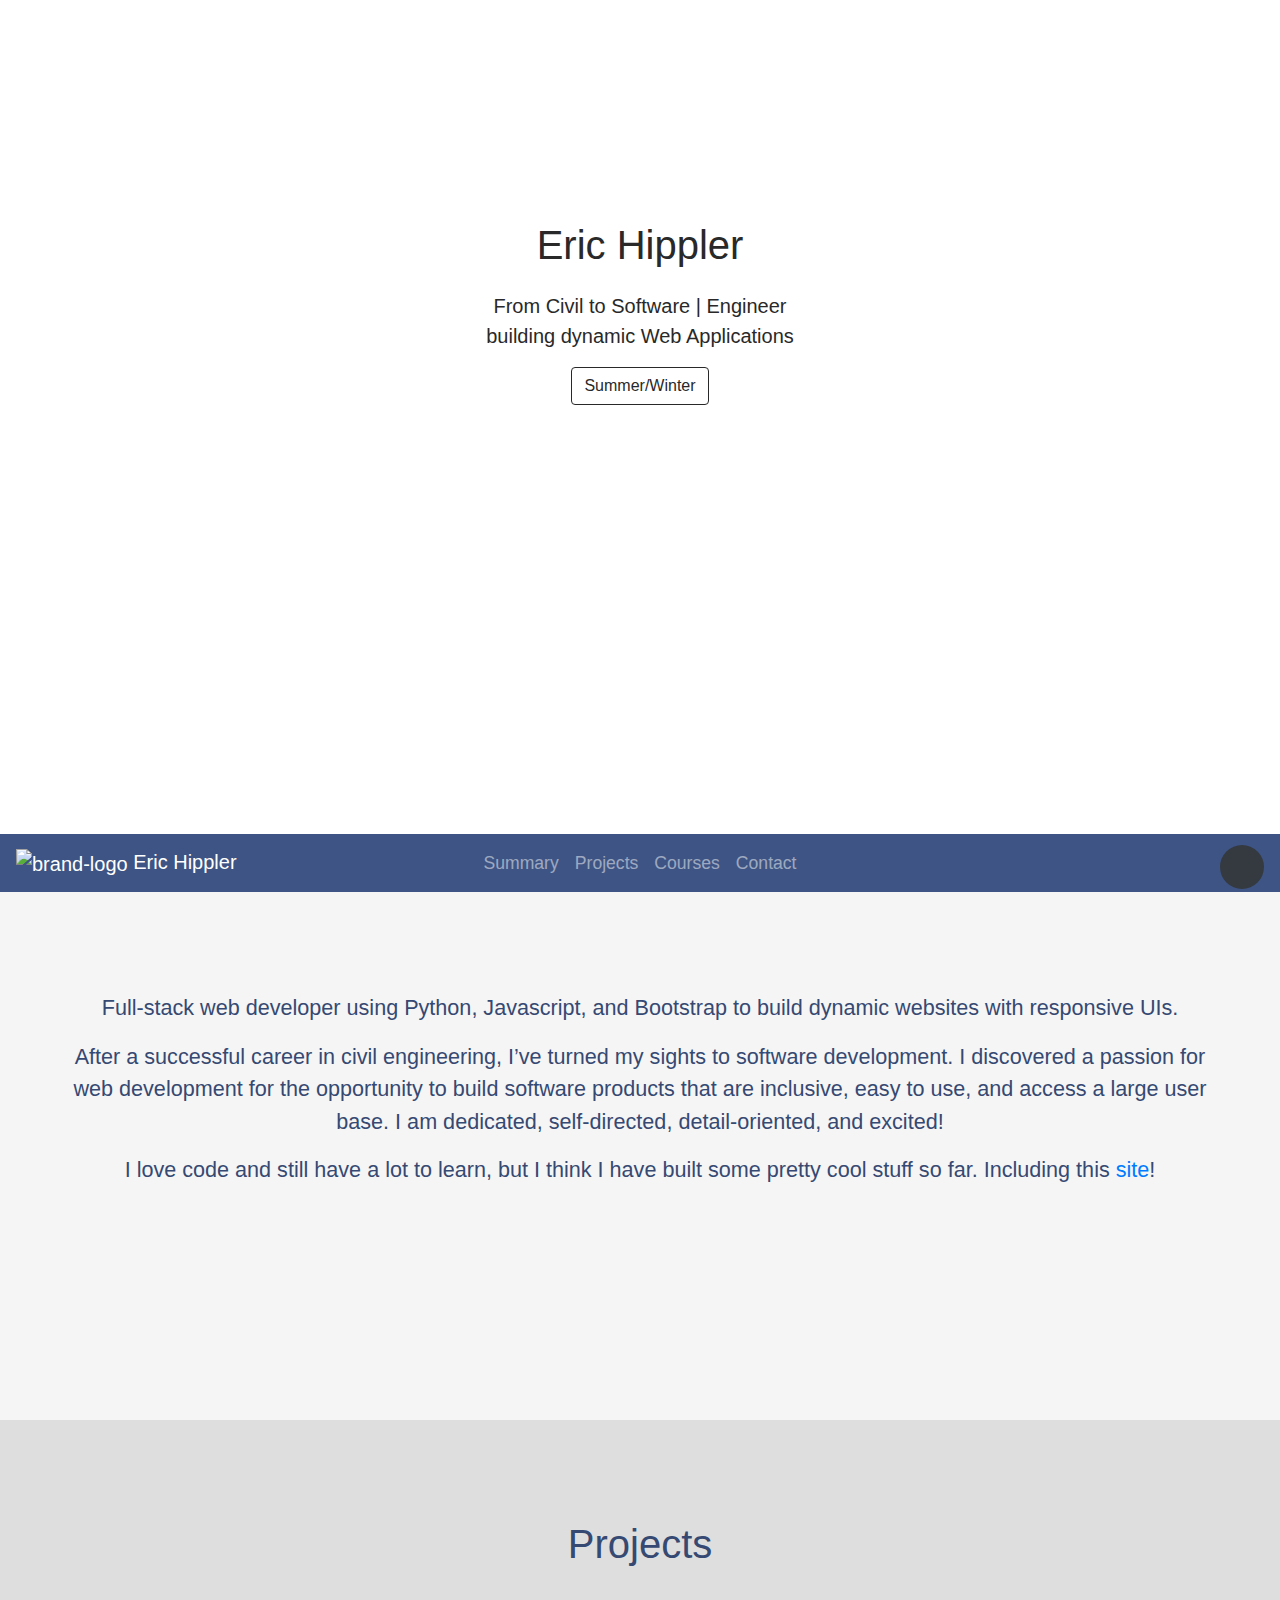
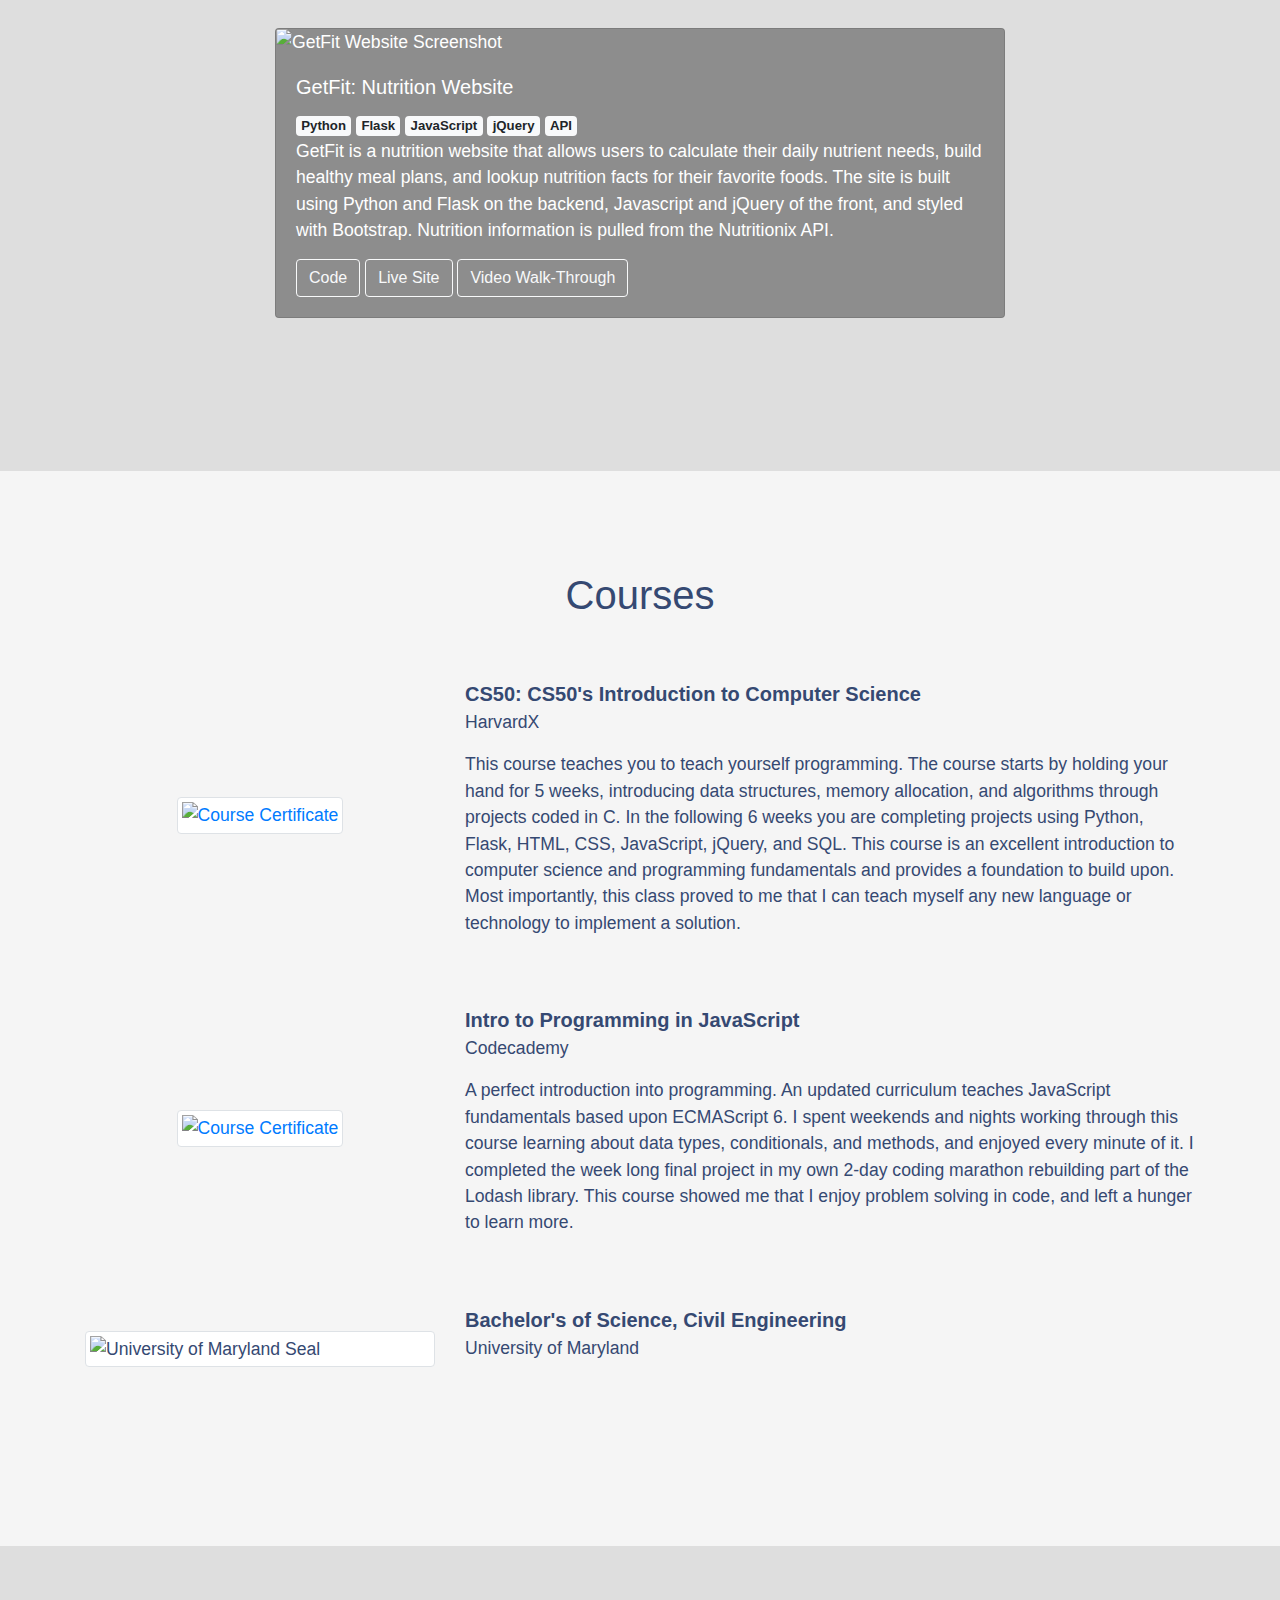
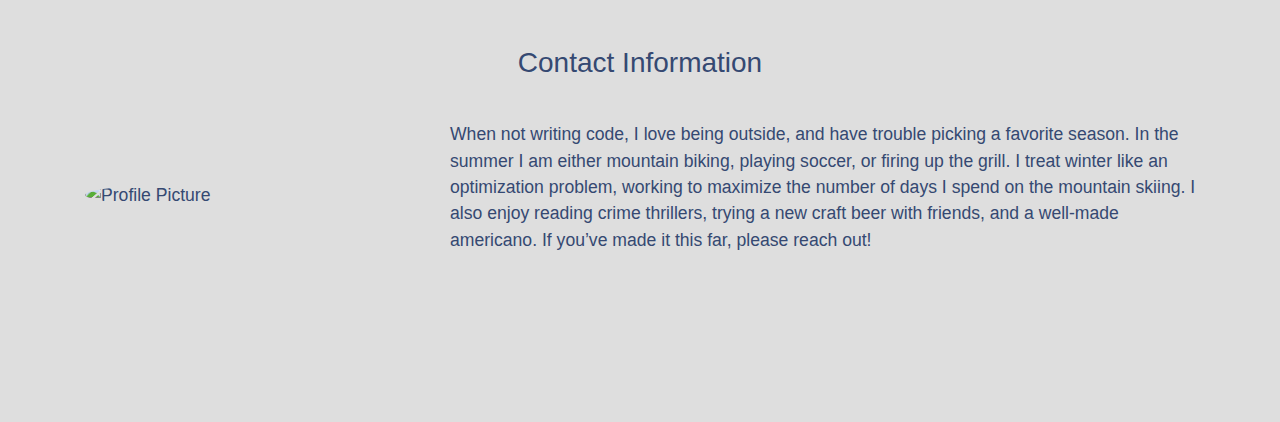
==== templates/index.html @ 34633a9a "Restructured file system" ====
<!DOCTYPE html>

<html lang="en">

    <head>
        <meta charset="utf-8">
        <meta name="viewport" content="width=device-width, initial-scale=1.0">
        <meta name="keywords" content="Eric Hippler, Eric, Hippler, hippler.eric, portfolio, web developer, software developer, software engineer, full-stack, full-stack developer, frontend, frontend developer, backend, backend developer">
        <meta name="author" content="Eric Hippler">
        <meta name="description" content="Eric Hippler's Portfolio">

        <!-- Bootstrap 4 CDN-->
        <link rel="stylesheet" href="https://maxcdn.bootstrapcdn.com/bootstrap/4.4.1/css/bootstrap.min.css">
        <script src="https://ajax.googleapis.com/ajax/libs/jquery/3.4.1/jquery.min.js"></script>
        <script src="https://cdnjs.cloudflare.com/ajax/libs/popper.js/1.16.0/umd/popper.min.js"></script>
        <script src="https://maxcdn.bootstrapcdn.com/bootstrap/4.4.1/js/bootstrap.min.js"></script>

        <!-- Google jQuery CDN-->
        <script src="https://ajax.googleapis.com/ajax/libs/jquery/3.4.1/jquery.min.js"></script>

        <!-- Site stylesheet and javascript -->
        <link rel="icon" href="\files\Mountain_Logo.png">
        <link rel="stylesheet" href="/css/summer-styles.css" id="site-style">
        <script src="\js\portfolio.js"></script>

        <!-- Icons from https://fontawesome.com/ -->
        <script src="https://kit.fontawesome.com/c59d2e740b.js" crossorigin="anonymous"></script>

        <!-- Icons for programming languages, https://konpa.github.io/devicon/ -->
        <link rel="stylesheet" href="https://cdn.rawgit.com/konpa/devicon/df6431e323547add1b4cf45992913f15286456d3/devicon.min.css">

        <title>Eric Hippler</title>
    </head>

    <body class="container-fluid" data-spy="scroll" data-target="#site-nav" data-offset="70">
        <header class="container-fluid max-vert">
            <div id="intro" class="intro-img container-fluid img-full">
                <div class="height-max d-flex align-items-center flex-column">
                    <div class="mt-auto mb-auto caption text-center ">
                        <p><span class="name">Eric Hippler</span></p>
                        <p>From Civil to Software | Engineer<br>building dynamic Web Applications</p>
                        <button class="header-button js-theme-toggle-button btn btn-outline-light" type="button">Summer/Winter</button>
                    </div>
                    <div class="mt-auto text-center">
                        <a href="#summary">
                            <i class="header-arrow fas fa-chevron-down fa-3x"></i>
                        </a>
                    </div>
                </div>
            </div>
        </header>

        <nav id="site-nav" class="navbar navbar-expand-sm bg-dark navbar-dark sticky-top">
            <div class="d-flex w-100">
                <a class="navbar-brand" href="#intro">
                    <img src="\files\Mountain_Logo.png" class="brand-image" alt="brand-logo">
                    <span class="brand-text">Eric Hippler</span>
                </a>
            </div>
            <div class="w-100 collapse navbar-collapse justify-content-center" id="navbar">
                <ul class="navbar-nav">
                    <li class="nav-item">
                      <a class="nav-link" href="#summary">Summary</a>
                    </li>
                    <li class="nav-item">
                      <a class="nav-link" href="#projects">Projects</a>
                    </li>
                    <li class="nav-item">
                      <a class="nav-link" href="#courses">Courses</a>
                    </li>
                    <li class="nav-item">
                      <a class="nav-link" href="#contact">Contact</a>
                    </li>
                  </ul>      
            </div>
            <div class="d-flex w-100"></div>
        </nav>

        <main class="container-fluid">
            <div id="theme-button">
                <a class="icon-anchor js-theme-toggle-button">
                    <div class="summer-icon">
                        <i class="fas fa-sun"></i>
                    </div>
                    <div class="winter-icon">
                        <i class="fas fa-snowflake"></i>
                    </div>
                </a>
            </div>
            <div id="summary" class="content-section primary">
                <div id="summary-description">
                    <div class="container-lg">
                        <div class="container-fluid">
                            <div class="row d-flex justify-content-center">
                                <div class="text-center">
                                    <p>Full-stack web developer using Python, Javascript, and Bootstrap to build dynamic websites with responsive UIs.</p>
                                    <p>After a successful career in civil engineering, I’ve turned my sights to software development.  I discovered a passion for web development for the opportunity to build software products that are inclusive, easy to use, and access a large user base.  I am dedicated, self-directed, detail-oriented, and excited!</p>
                                    <p>I love code and still have a lot to learn, but I think I have built some pretty cool stuff so far.  Including this <a href="https://github.com/Hippl-Eric/portfolio" target="_blank">site</a>!</p>
                                </div>
                            </div>
                        </div>
                    </div>
                </div>
                <div id="stack">
                    <div class="container-lg">
                        <div class="container-fluid">
                            <div class="row d-flex justify-content-center">
                                <div class="col-sm-6 col-lg-3 d-flex justify-content-center align-items-center">
                                    <a class="icon-anchor" href="https://github.com/Hippl-Eric/getfit/blob/master/helpers.py" target="_blank">
                                        <div class="icon-cont d-flex justify-content-center align-items-center">
                                            <i class="devicon-python-plain"></i>
                                            <div class="code-cont">
                                                <i class="fas fa-code"></i>   
                                            </div>
                                        </div>
                                    </a>
                                </div>

                                <div class="col-sm-6 col-lg-3 d-flex justify-content-center align-items-center">
                                    <a class="icon-anchor" href="https://github.com/Hippl-Eric/getfit/blob/master/static/get_fit.js" target="_blank">
                                        <div class="icon-cont d-flex justify-content-center align-items-center">
                                            <i class="devicon-javascript-plain"></i>
                                            <div class="code-cont">
                                                <i class="fas fa-code"></i>   
                                            </div>
                                        </div>
                                    </a>
                                </div>

                                <div class="col-sm-6 col-lg-3 d-flex justify-content-center align-items-center">
                                    <a class="icon-anchor" href="https://github.com/Hippl-Eric/portfolio/blob/master/index.html" target="_blank">
                                        <div class="icon-cont d-flex justify-content-center align-items-center">
                                            <i class="devicon-html5-plain"></i>
                                            <div class="code-cont">
                                                <i class="fas fa-code"></i>
                                            </div>
                                        </div>
                                    </a>
                                </div>

                                <div class="col-sm-6 col-lg-3 d-flex justify-content-center align-items-center">
                                    <a class="icon-anchor" href="https://github.com/Hippl-Eric/portfolio/blob/master/styles.css" target="_blank">
                                        <div class="icon-cont d-flex justify-content-center align-items-center">
                                            <i class="devicon-css3-plain"></i>
                                            <div class="code-cont">
                                                <i class="fas fa-code"></i>
                                            </div>
                                        </div>
                                    </a>
                                </div>

                            </div>
                        </div>
                    </div>
                </div>
            </div>
            <div id="projects" class="content-section secondary">
                <div class="container-lg">
                    <div class="container-fluid">
                        <div class="row d-flex justify-content-center">
                            <h1>Projects</h1>
                        </div>
                        <div class="row d-flex justify-content-center">
                            <div class= "col-sm-10 col-md-8 d-flex justify-content-center align-items-center">
                                <div class="container-fluid">
                                    <div class="card d-flex justify-content-center">
                                        <img src="\files\GetFit.jpg" class="card-img-top" alt="GetFit Website Screenshot">
                                        <div class="card-body">
                                            <h5 class="card-title">GetFit: Nutrition Website</h5>
                                            <span class="badge badge-light">Python</span>
                                            <span class="badge badge-light">Flask</span>
                                            <span class="badge badge-light">JavaScript</span>
                                            <span class="badge badge-light">jQuery</span>
                                            <span class="badge badge-light">API</span>
                                            <p class="card-text">GetFit is a nutrition website that allows users to calculate their daily nutrient needs, build healthy meal plans, and lookup nutrition facts for their favorite foods. The site is built using Python and Flask on the backend, Javascript and jQuery of the front, and styled with Bootstrap. Nutrition information is pulled from the Nutritionix API.</p>
                                            <a href="https://github.com/Hippl-Eric/getfit" target="_blank" class="btn btn-outline-light"><i class="fas fa-code"></i> Code</a>
                                            <a href="https://getfit-pyflask.herokuapp.com/" target="_blank" class="btn btn-outline-light"><i class="far fa-window-maximize"></i> Live Site</a>
                                            <a href="https://www.youtube.com/watch?v=i3X8UZf0fw0&feature=youtu.be" target="_blank" class="btn btn-outline-light"><i class="fab fa-youtube"></i> Video Walk-Through</a>
                                        </div>
                                    </div>
                                </div>
                            </div>
                        </div>
                    </div>
                </div>
            </div>
            <div id="courses" class="content-section primary">
                <div class="container-lg">
                    <div class="container-fluid">
                        <div class="row d-flex justify-content-center">
                            <h1>Courses</h1>
                        </div>
                        <div class="row d-flex justify-content-center">

                            <div class="col-md-4 d-flex justify-content-center align-items-center">
                                <a target="_blank" href="\files\HarvardX CS50 Certificate _ edX.pdf">
                                    <img class="img-thumbnail" src="\files\HarvardX CS50 Certificate _ edX.jpg" alt="Course Certificate">
                                </a>
                            </div>
                            <div class="col-md-8 d-flex flex-column justify-content-center ">
                                <p>
                                    <span class="title">CS50: CS50's Introduction to Computer Science</span><br>
                                    HarvardX
                                </p>
                                <p class="description">
                                    This course teaches you to teach yourself programming.  The course starts by holding your hand for 5 weeks, introducing data structures, memory allocation, and algorithms through projects coded in C.  In the following 6 weeks you are completing projects using Python, Flask, HTML, CSS, JavaScript, jQuery, and SQL.  This course is an excellent introduction to computer science and programming fundamentals and provides a foundation to build upon.  Most importantly, this class proved to me that I can teach myself any new language or technology to implement a solution.
                                </p>
                            </div>

                            <div class="col-md-4 d-flex justify-content-center align-items-center">
                                <a target="_blank" href="\files\codecademy-intro-to-js.pdf">
                                    <img class="img-thumbnail" src="\files\codecademy-intro-to-js.jpg" alt="Course Certificate">
                                </a>
                            </div>
                            <div class="col-md-8 d-flex flex-column justify-content-center ">
                                <p>
                                    <span class="title">Intro to Programming in JavaScript</span><br>
                                    Codecademy
                                </p>
                                <p class="description">
                                    A perfect introduction into programming.  An updated curriculum teaches JavaScript fundamentals based upon ECMAScript 6.  I spent weekends and nights working through this course learning about data types, conditionals, and methods, and enjoyed every minute of it.  I completed the week long final project in my own 2-day coding marathon rebuilding part of the Lodash library.  This course showed me that I enjoy problem solving in code, and left a hunger to learn more.
                                </p>
                            </div>

                            <div class="col-md-4 d-flex justify-content-center align-items-center">
                                <img class="img-thumbnail" src="\files\UMD 2.jpg" alt="University of Maryland Seal">
                            </div>
                            <div class="col-md-8 d-flex flex-column justify-content-center ">
                                <p>
                                    <span class="title">Bachelor's of Science, Civil Engineering</span><br>
                                    University of Maryland
                                </p>
                                <p class="description">
                                </p>
                            </div>

                        </div>
                    </div>
                </div>
            </div>
            <div id="contact" class="content-section secondary">
                <div class="container-lg">
                    <div class="container-fluid">
                        <div class="row d-flex justify-content-center">
                            <h3>Contact Information</h3>
                        </div>
                        <div class="row d-flex justify-content-center">
                            <div class="col-lg-4 d-flex justify-content-center align-items-center">
                                <img class="img-fluid rounded-circle" src="\files\LinkedIn Profile - Square.jpg" alt="Profile Picture">
                            </div>
                            <div class="col-lg-8 d-flex flex-column justify-content-center align-items-center">
                                <div class="container-fluid">

                                    <div class="row d-flex justify-content-center">
                                        <div class="text-left">
                                            <p>
                                                When not writing code, I love being outside, and have trouble picking a favorite season.  In the summer I am either mountain biking, playing soccer, or firing up the grill.  I treat winter like an optimization problem, working to maximize the number of days I spend on the mountain skiing.  I also enjoy reading crime thrillers, trying a new craft beer with friends, and a well-made americano.  If you’ve made it this far, please reach out!
                                            </p>
                                        </div>
                                    </div>
                                    <div class="row d-flex justify-content-center">
                                        <a class="icon-anchor" href="mailto:hippler.eric@gmail.com" target="_blank">
                                            <i class="fas fa-envelope"></i>
                                        </a>
                                        <a class="icon-anchor" href="https://www.linkedin.com/in/eric-hippler/" target="_blank">
                                            <i class="fab fa-linkedin"></i>
                                        </a>
                                        <a class="icon-anchor" href="https://github.com/Hippl-Eric" target="_blank">
                                            <i class="fab fa-github"></i>
                                        </a>
                                        <a class="icon-anchor" href="\files\Resume_Eric-Hippler.pdf" target="_blank">
                                            <i class="fas fa-file-alt"></i>
                                        </a>
                                    </div>
                                </div>
                            </div>
                        </div>
                    </div>
                </div>
            </div>
        </main>

        <footer class="container-fluid">
            <div class="container-lg">
                <div class="container-fluid d-flex justify-content-center">
                </div>
            </div>
        </footer>
    </body>
</html>
---- css/summer-styles.css ----
html {
  scroll-behavior: smooth;
  font-family: helvetica !important;
}

body {
  position: relative;
}

header, main {
  color: #354972;
}

nav, main {
  font-size: 1.1rem;
}

h1, h3 {
  text-align: center;
  margin-bottom: 1.5em;
}

header {
  overflow: hidden;
}

header .header-arrow {
  /* Arrow navigation in header */
  color: white;
}

a.icon-anchor {
  /* Disable default anchor behavior on icons */
  text-decoration: none;
  color: currentColor;
}

#site-nav {
  /* Bootstrap navbar */
  background-color: #3D5484 !important;
}

#site-nav .brand-image {
  height: 40px;
  width: 40px;
}

#site-nav .nav-link {
  color: rgba(255, 255, 255, 0.5);
}

#site-nav .nav-link:hover {
  color: rgba(255, 255, 255, 0.75);
}

#site-nav .nav-link:active {
  color: #fff;
}

#theme-button {
  /* Site stylesheet button fixed bottom right */
  position: fixed;
  bottom: 0;
  right: 0;
  margin: 11px 16px 11px 0;
  z-index: 1021;
  /* Postion above navbar */
  height: 44px;
  width: 44px;
  background-color: #343a40;
  border-radius: 100%;
  cursor: pointer;
}

#theme-button .icon-anchor {
  font-size: 1.8rem;
  color: white;
  position: absolute;
  top: 50%;
  left: 50%;
  -webkit-transform: translate(-50%, -50%);
          transform: translate(-50%, -50%);
}

#theme-button .icon-anchor .summer-icon {
  display: inline-block;
}

#theme-button .icon-anchor .winter-icon {
  display: none;
}

#intro .caption {
  font-size: 1.25rem;
  color: #292929;
}

#intro .caption .name {
  font-size: 200%;
}

#intro .header-button {
  color: #292929;
  border-color: #292929;
}

#intro .header-button:hover, #intro .header-button:active {
  color: #f8f9fa !important;
  background-color: #292929 !important;
}

#summary-description {
  font-size: 1.35rem;
  margin-bottom: 3em;
}

#stack div.icon-cont {
  font-size: 8rem;
  position: relative;
}

#stack div.icon-cont .code-cont {
  /* Position container for code icon */
  position: absolute;
  left: 50%;
}

#stack div.icon-cont i[class^="devicon"] {
  /* Initial state of stack program language icons */
  opacity: 1;
  -webkit-transition: .5s ease;
  transition: .5s ease;
}

#stack div.icon-cont i[class^="fas"] {
  /* Inital state of stack code icons */
  -webkit-transition: .5s ease;
  transition: .5s ease;
  opacity: 0;
  font-size: 40%;
  color: #354972;
  position: absolute;
  -webkit-transform: translate(-50%, -50%);
          transform: translate(-50%, -50%);
}

#stack div.icon-cont:hover i[class^="devicon"] {
  /* Fade program language icons on hover */
  opacity: .8;
}

#stack div.icon-cont:hover i[class^="fas"] {
  /* Show code icon on hover */
  opacity: 1.0;
  color: #6e98ec;
}

#projects .card {
  /* Bootstrap card */
  background-color: rgba(0, 0, 0, 0.363);
  color: white;
}

#projects .card .btn-outline-light {
  color: #f8f9fa;
  border-color: #f8f9fa;
}

#projects .card .btn-outline-light:hover, #projects .card .btn-outline-light:active {
  color: #f8f9fa !important;
  background-color: #3D5484 !important;
}

#courses .img-thumbnail {
  /* Set max-width for boostrap image thumbnail in courses */
  width: 100% !important;
  max-width: 20em !important;
}

#contact .img-fluid {
  /* Set max-width for boostrap image fluid in contact */
  width: 100% !important;
  max-width: 20em !important;
}

#contact a {
  /* Contact anchor icons */
  margin: 0 .5em 0 .5em;
  font-size: 2.5rem;
}

#contact i {
  /* Contact icons */
  -webkit-transition: .5s ease;
  transition: .5s ease;
}

#contact i:hover {
  /* Contact icon hover */
  color: #6e98ec;
}

.primary {
  background-color: #F5F5F5;
}

.secondary {
  background-color: #DEDEDE;
}

.container-fluid {
  /* Remove Bootstrap padding*/
  padding: 0;
}

.btn {
  /* Bootstrap button */
  -webkit-box-shadow: unset !important;
          box-shadow: unset !important;
  /* Remove the default shadow */
}

div[class^="col-"] {
  /* Access all Bootstrap columns */
  padding-bottom: 3em;
}

.max-vert {
  /* Fit element max vertical height of viewport*/
  height: calc(100vh - 66px);
  position: relative;
}

.height-max {
  height: 100%;
}

.img-full {
  /* Fit a background image to center, full height of element */
  background-position: center;
  background-size: cover;
  background-repeat: no-repeat;
  height: 100%;
}

.content-section {
  padding-top: 6.25rem;
  padding-bottom: 6.25rem;
  position: relative;
}

.intro-img {
  /* Background image for intro section */
  background-image: -webkit-gradient(linear, left top, left bottom, from(rgba(0, 0, 0, 0)), to(rgba(0, 0, 0, 0))), url("/files/Mt Mitchell.jpg");
  background-image: linear-gradient(rgba(0, 0, 0, 0), rgba(0, 0, 0, 0)), url("/files/Mt Mitchell.jpg");
}

.title {
  font-size: 1.25rem;
  font-weight: bold;
}
/*# sourceMappingURL=summer-styles.css.map */
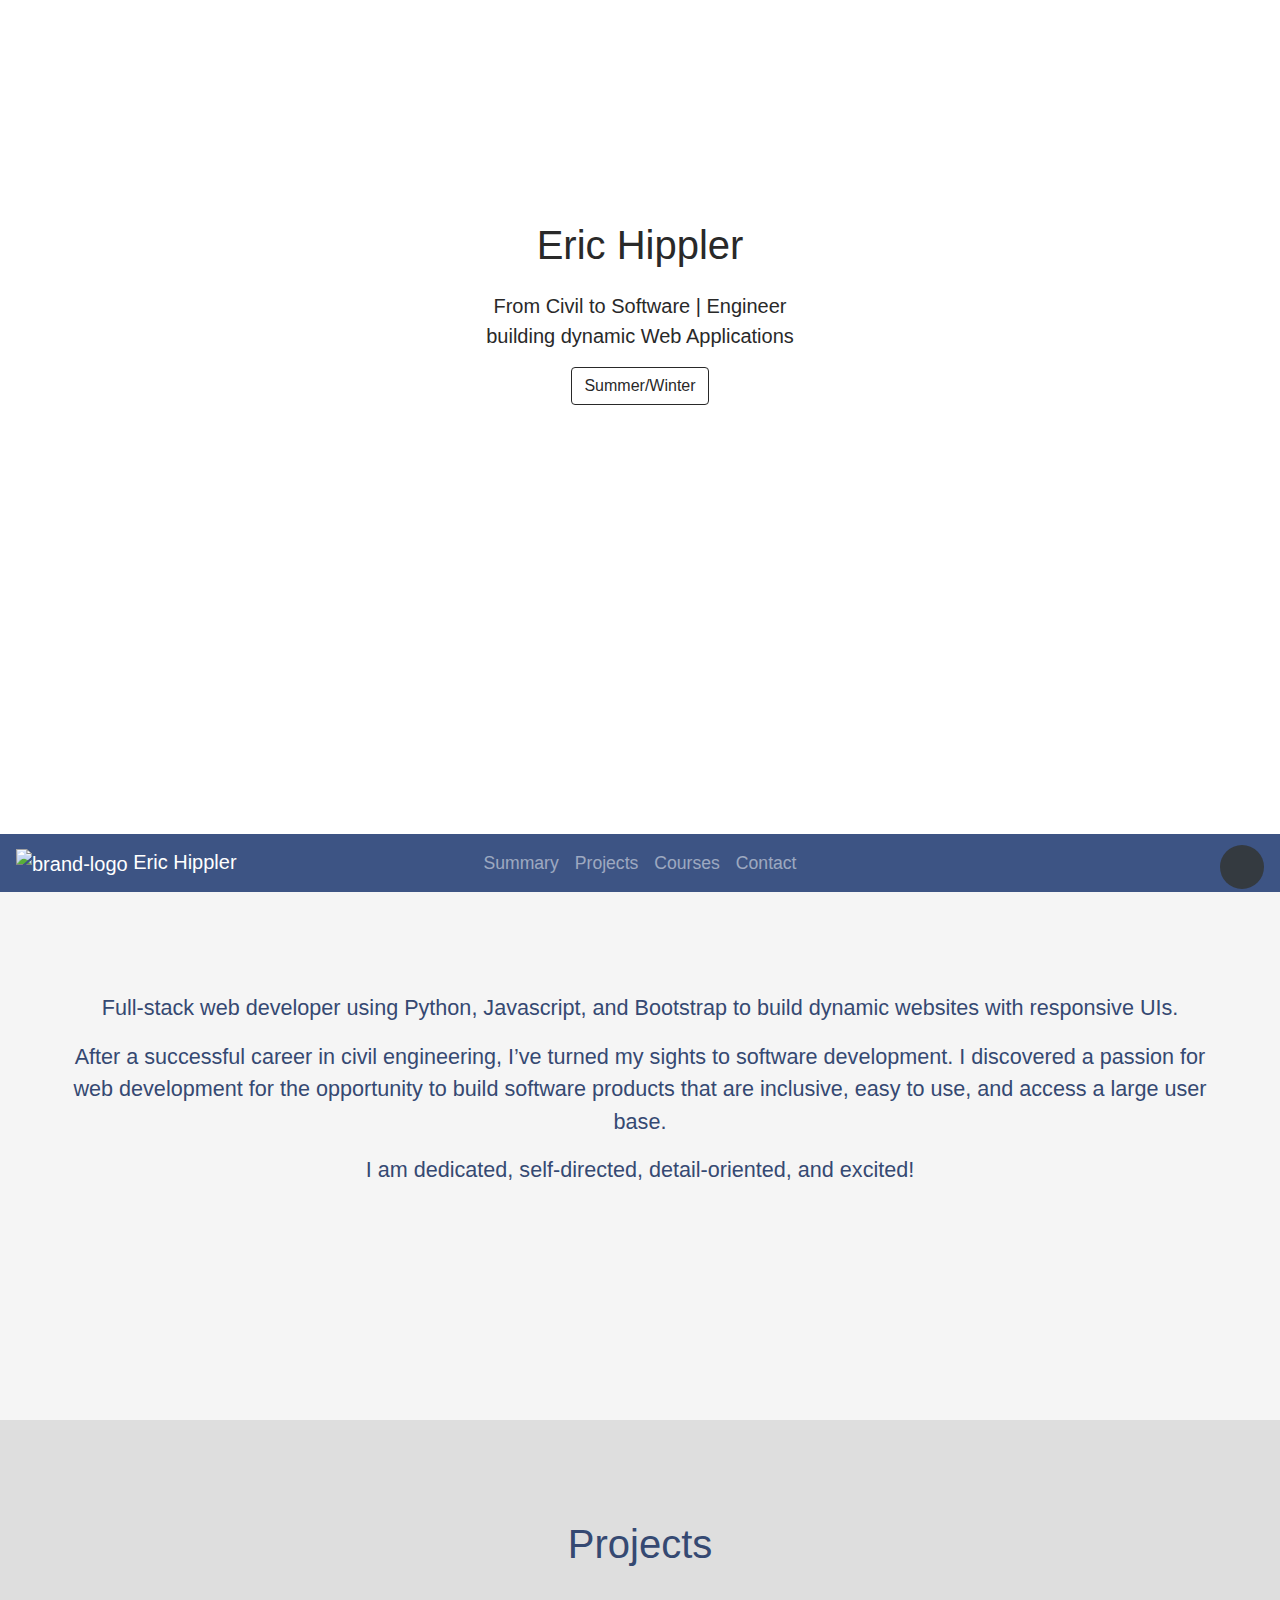
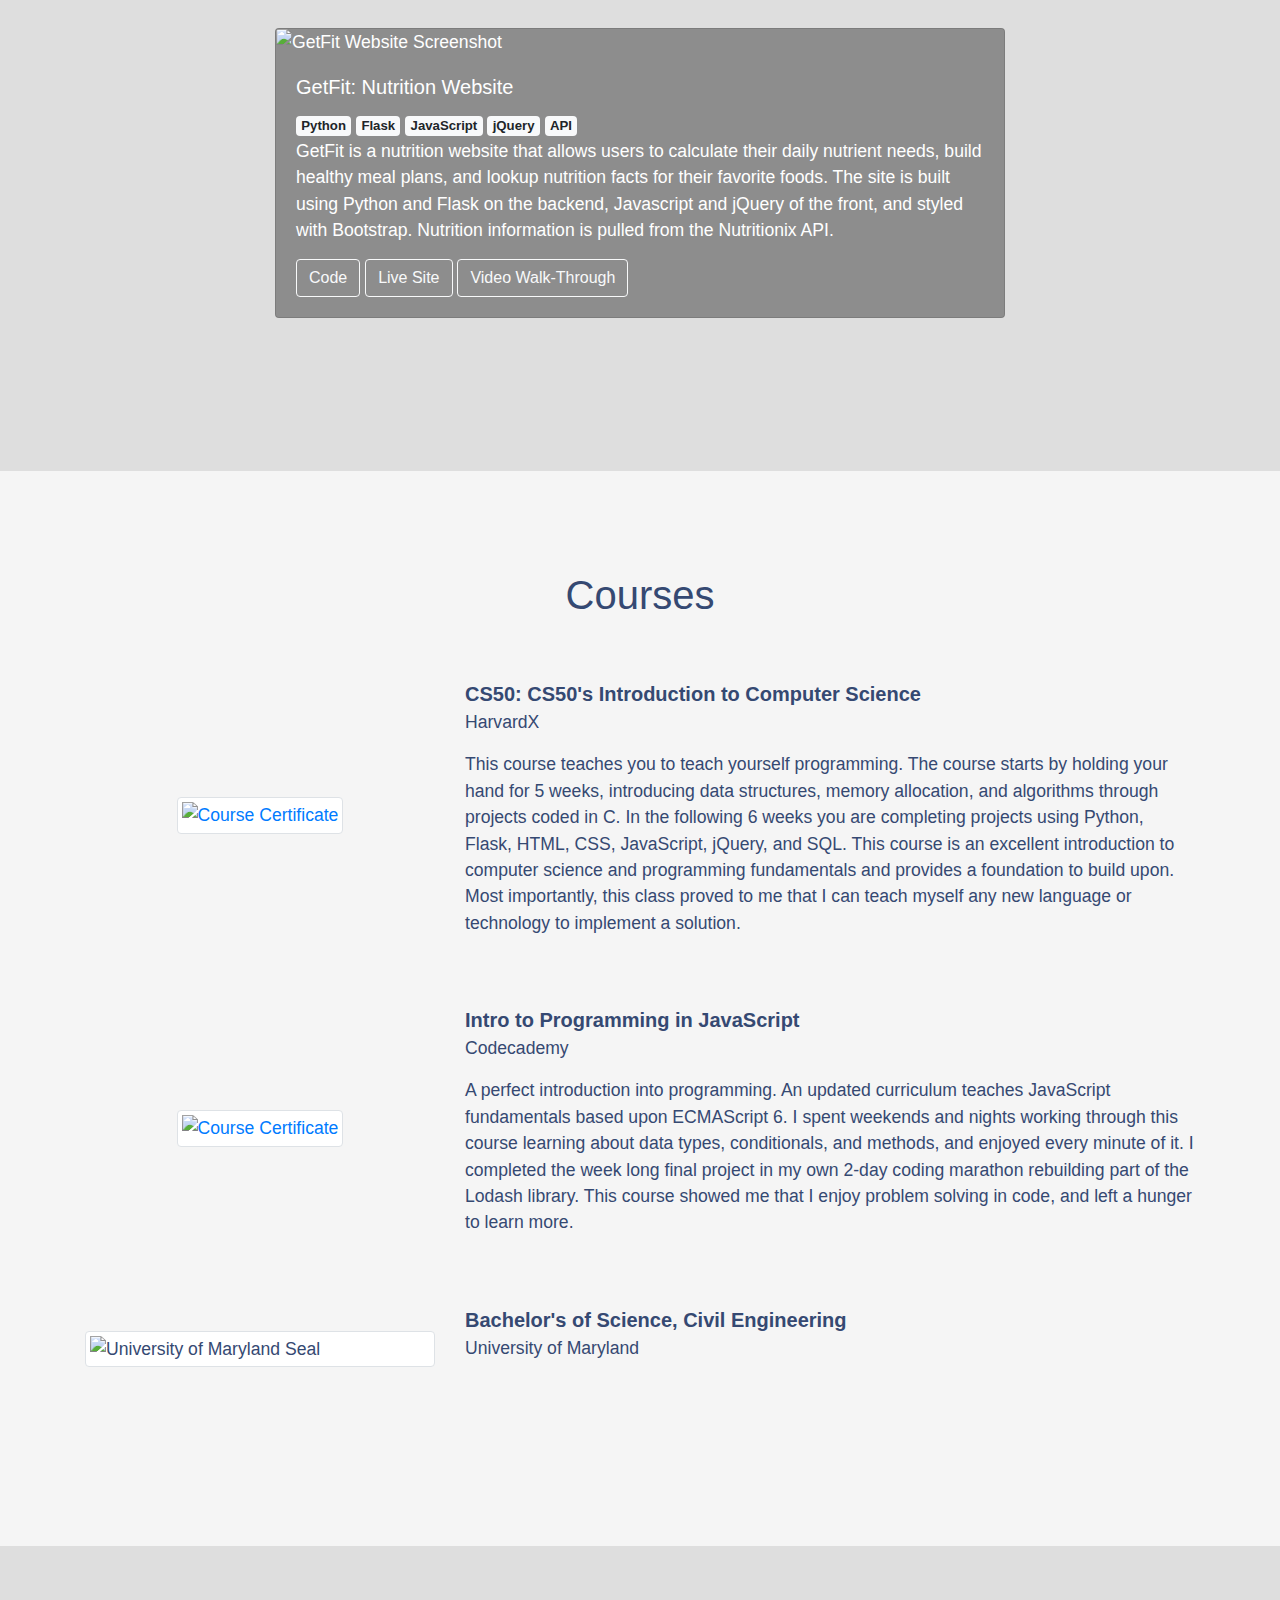
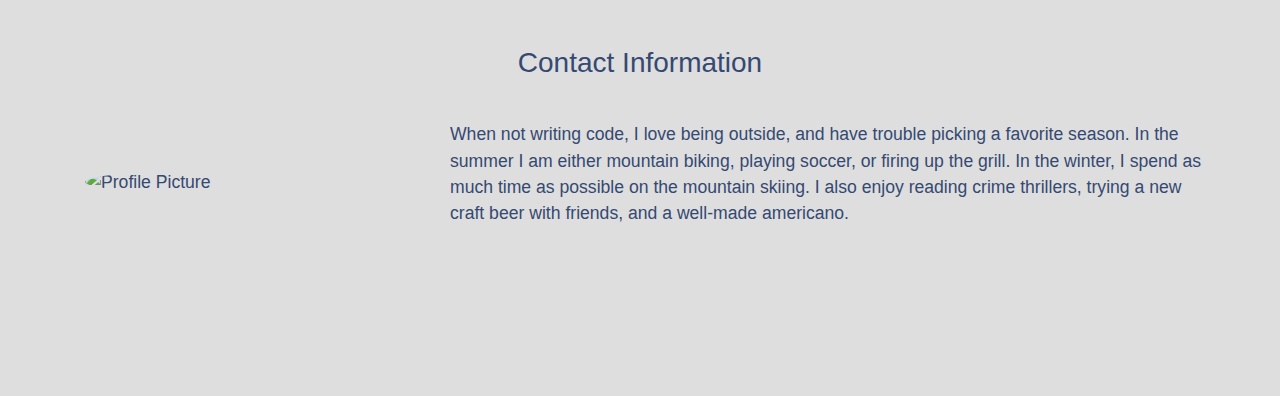
==== commit 9ebffc8a: "Updated summary and contact text" ====
--- a/templates/index.html
+++ b/templates/index.html
@@ -94,8 +94,8 @@
                             <div class="row d-flex justify-content-center">
                                 <div class="text-center">
                                     <p>Full-stack web developer using Python, Javascript, and Bootstrap to build dynamic websites with responsive UIs.</p>
-                                    <p>After a successful career in civil engineering, I’ve turned my sights to software development.  I discovered a passion for web development for the opportunity to build software products that are inclusive, easy to use, and access a large user base.  I am dedicated, self-directed, detail-oriented, and excited!</p>
-                                    <p>I love code and still have a lot to learn, but I think I have built some pretty cool stuff so far.  Including this <a href="https://github.com/Hippl-Eric/portfolio" target="_blank">site</a>!</p>
+                                    <p>After a successful career in civil engineering, I’ve turned my sights to software development.  I discovered a passion for web development for the opportunity to build software products that are inclusive, easy to use, and access a large user base.  
+                                    <p>I am dedicated, self-directed, detail-oriented, and excited!</p>
                                 </div>
                             </div>
                         </div>
@@ -115,7 +115,6 @@
                                         </div>
                                     </a>
                                 </div>
-
                                 <div class="col-sm-6 col-lg-3 d-flex justify-content-center align-items-center">
                                     <a class="icon-anchor" href="https://github.com/Hippl-Eric/getfit/blob/master/static/get_fit.js" target="_blank">
                                         <div class="icon-cont d-flex justify-content-center align-items-center">
@@ -126,9 +125,8 @@
                                         </div>
                                     </a>
                                 </div>
-
-                                <div class="col-sm-6 col-lg-3 d-flex justify-content-center align-items-center">
-                                    <a class="icon-anchor" href="https://github.com/Hippl-Eric/portfolio/blob/master/index.html" target="_blank">
+                                <div class="col-sm-6 col-lg-3 d-flex justify-content-center align-items-center">
+                                    <a class="icon-anchor" href="https://github.com/Hippl-Eric/portfolio/blob/master/templates/index.html" target="_blank">
                                         <div class="icon-cont d-flex justify-content-center align-items-center">
                                             <i class="devicon-html5-plain"></i>
                                             <div class="code-cont">
@@ -137,9 +135,8 @@
                                         </div>
                                     </a>
                                 </div>
-
-                                <div class="col-sm-6 col-lg-3 d-flex justify-content-center align-items-center">
-                                    <a class="icon-anchor" href="https://github.com/Hippl-Eric/portfolio/blob/master/styles.css" target="_blank">
+                                <div class="col-sm-6 col-lg-3 d-flex justify-content-center align-items-center">
+                                    <a class="icon-anchor" href="https://github.com/Hippl-Eric/portfolio/blob/master/css/summer-styles.css" target="_blank">
                                         <div class="icon-cont d-flex justify-content-center align-items-center">
                                             <i class="devicon-css3-plain"></i>
                                             <div class="code-cont">
@@ -148,7 +145,6 @@
                                         </div>
                                     </a>
                                 </div>
-
                             </div>
                         </div>
                     </div>
@@ -191,7 +187,6 @@
                             <h1>Courses</h1>
                         </div>
                         <div class="row d-flex justify-content-center">
-
                             <div class="col-md-4 d-flex justify-content-center align-items-center">
                                 <a target="_blank" href="\files\HarvardX CS50 Certificate _ edX.pdf">
                                     <img class="img-thumbnail" src="\files\HarvardX CS50 Certificate _ edX.jpg" alt="Course Certificate">
@@ -206,7 +201,6 @@
                                     This course teaches you to teach yourself programming.  The course starts by holding your hand for 5 weeks, introducing data structures, memory allocation, and algorithms through projects coded in C.  In the following 6 weeks you are completing projects using Python, Flask, HTML, CSS, JavaScript, jQuery, and SQL.  This course is an excellent introduction to computer science and programming fundamentals and provides a foundation to build upon.  Most importantly, this class proved to me that I can teach myself any new language or technology to implement a solution.
                                 </p>
                             </div>
-
                             <div class="col-md-4 d-flex justify-content-center align-items-center">
                                 <a target="_blank" href="\files\codecademy-intro-to-js.pdf">
                                     <img class="img-thumbnail" src="\files\codecademy-intro-to-js.jpg" alt="Course Certificate">
@@ -221,7 +215,6 @@
                                     A perfect introduction into programming.  An updated curriculum teaches JavaScript fundamentals based upon ECMAScript 6.  I spent weekends and nights working through this course learning about data types, conditionals, and methods, and enjoyed every minute of it.  I completed the week long final project in my own 2-day coding marathon rebuilding part of the Lodash library.  This course showed me that I enjoy problem solving in code, and left a hunger to learn more.
                                 </p>
                             </div>
-
                             <div class="col-md-4 d-flex justify-content-center align-items-center">
                                 <img class="img-thumbnail" src="\files\UMD 2.jpg" alt="University of Maryland Seal">
                             </div>
@@ -233,7 +226,6 @@
                                 <p class="description">
                                 </p>
                             </div>
-
                         </div>
                     </div>
                 </div>
@@ -254,7 +246,7 @@
                                     <div class="row d-flex justify-content-center">
                                         <div class="text-left">
                                             <p>
-                                                When not writing code, I love being outside, and have trouble picking a favorite season.  In the summer I am either mountain biking, playing soccer, or firing up the grill.  I treat winter like an optimization problem, working to maximize the number of days I spend on the mountain skiing.  I also enjoy reading crime thrillers, trying a new craft beer with friends, and a well-made americano.  If you’ve made it this far, please reach out!
+                                                When not writing code, I love being outside, and have trouble picking a favorite season.  In the summer I am either mountain biking, playing soccer, or firing up the grill.  In the winter, I spend as much time as possible on the mountain skiing.  I also enjoy reading crime thrillers, trying a new craft beer with friends, and a well-made americano.
                                             </p>
                                         </div>
                                     </div>
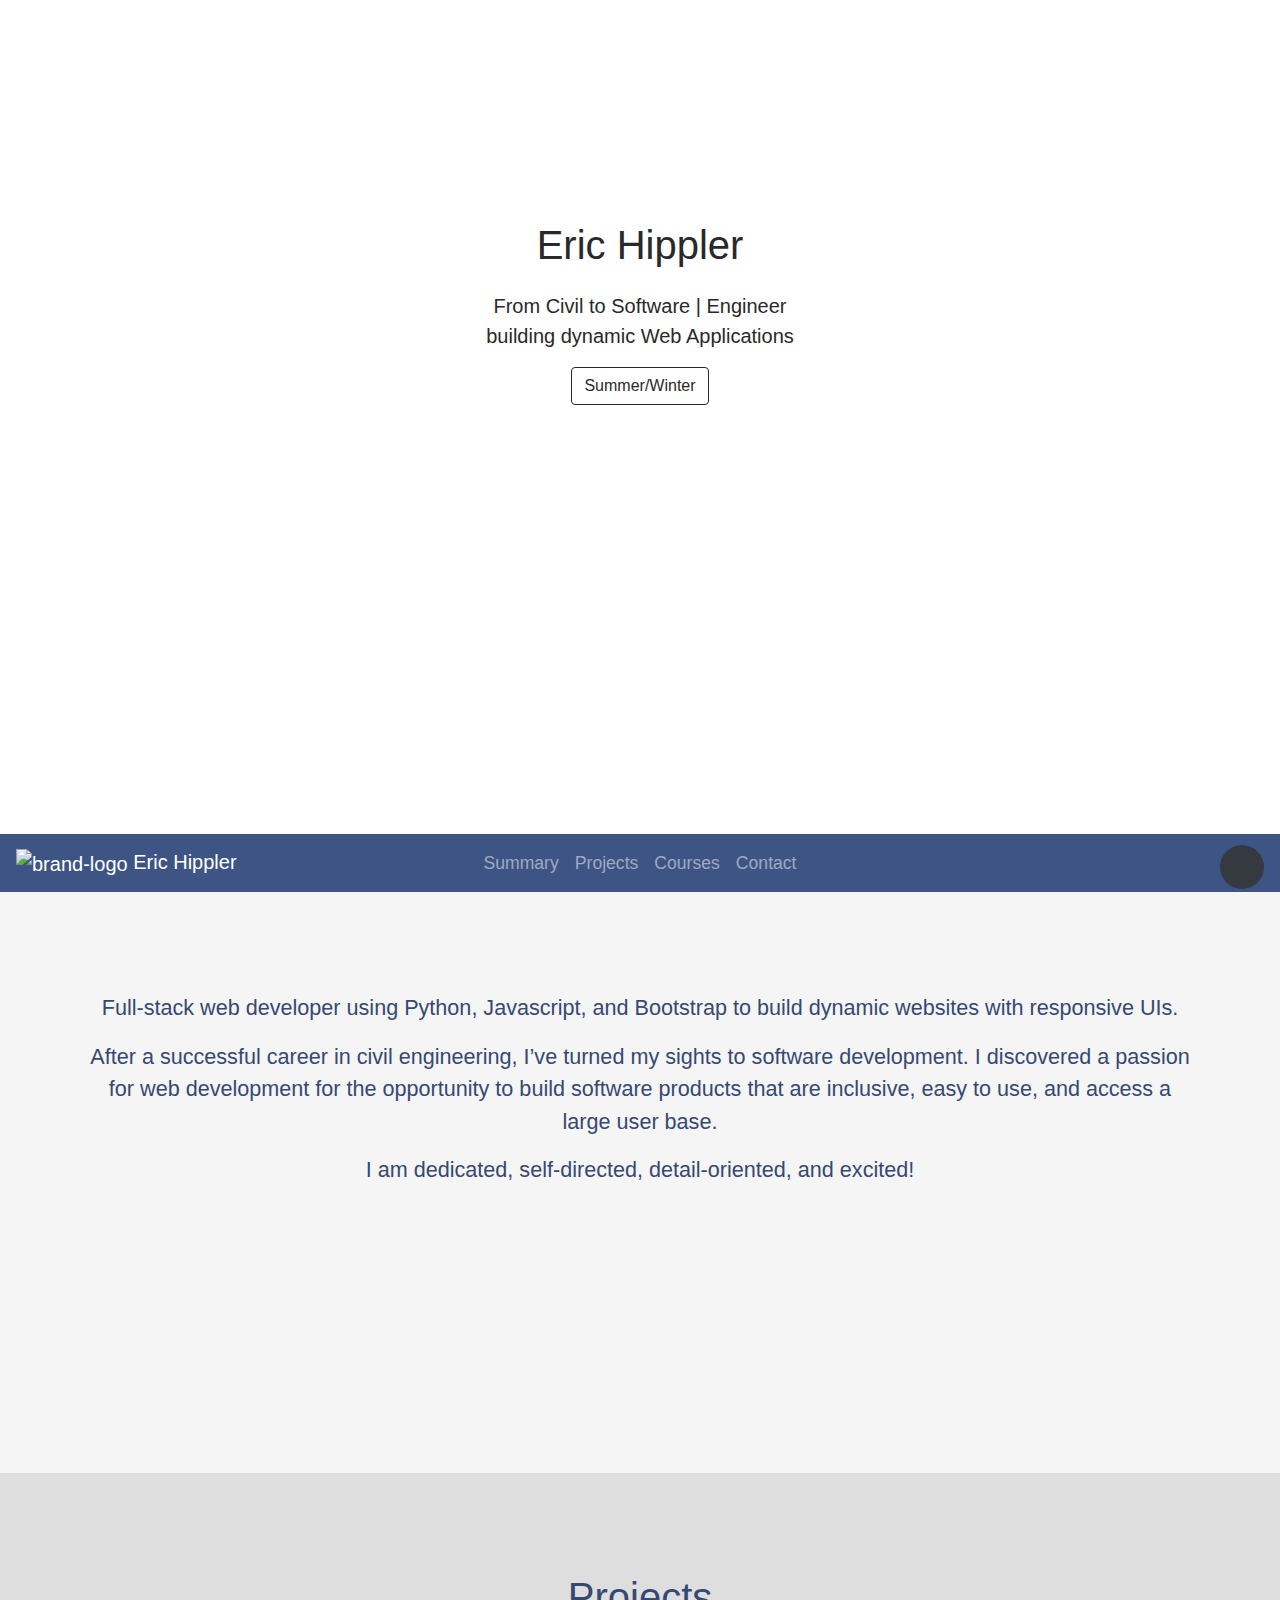
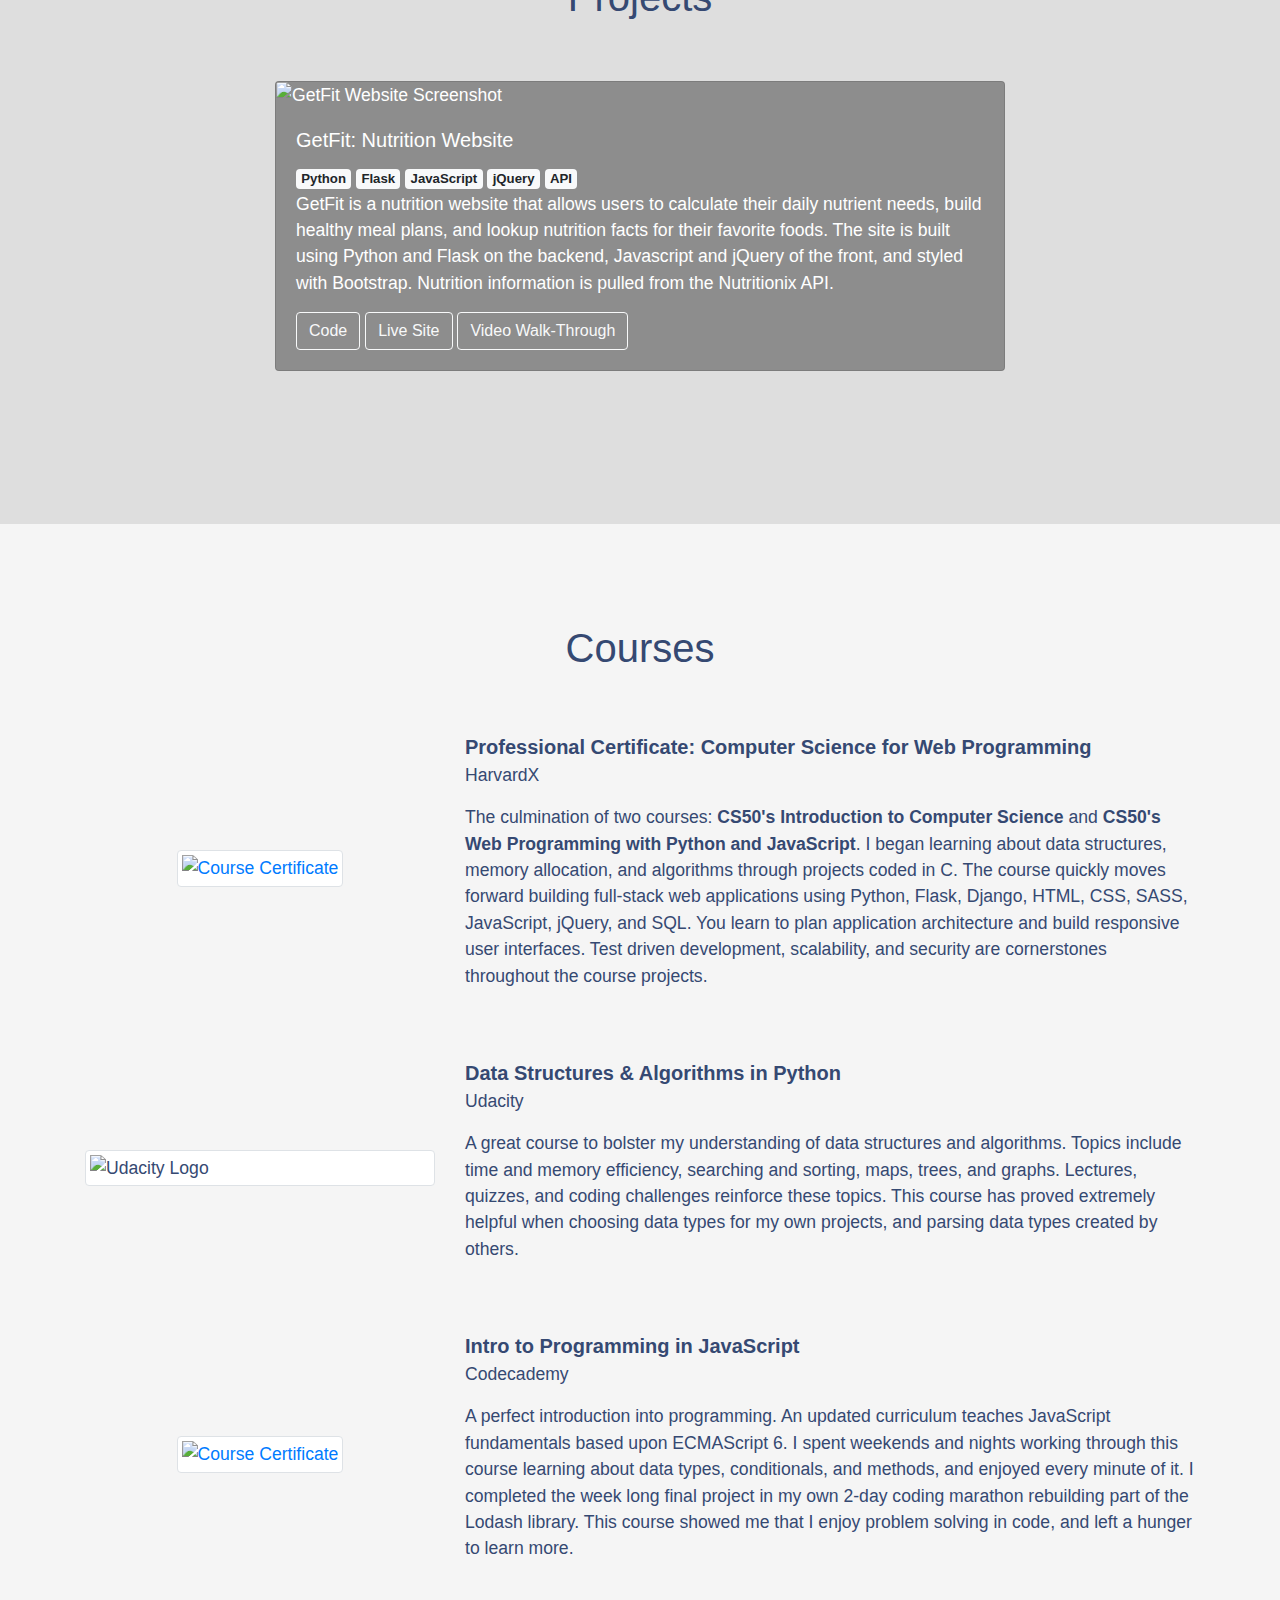
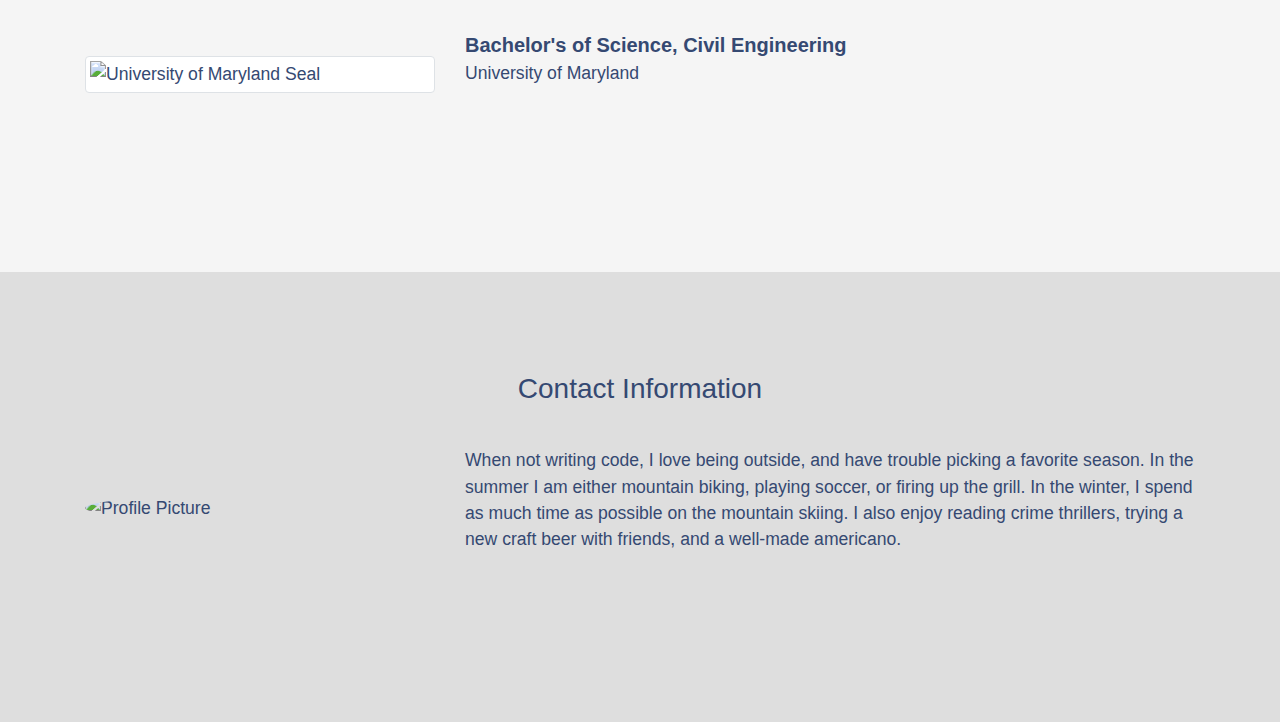
==== commit 538b463f: "Updated programming code links, updated courses, refactoring" ====
--- a/templates/index.html
+++ b/templates/index.html
@@ -26,8 +26,8 @@
         <!-- Icons from https://fontawesome.com/ -->
         <script src="https://kit.fontawesome.com/c59d2e740b.js" crossorigin="anonymous"></script>
 
-        <!-- Icons for programming languages, https://konpa.github.io/devicon/ -->
-        <link rel="stylesheet" href="https://cdn.rawgit.com/konpa/devicon/df6431e323547add1b4cf45992913f15286456d3/devicon.min.css">
+        <!-- Icons for programming languages, https://devicon.dev/ -->
+        <link rel="stylesheet" href="https://cdn.jsdelivr.net/gh/devicons/devicon@v2.8.2/devicon.min.css">
 
         <title>Eric Hippler</title>
     </head>
@@ -91,11 +91,13 @@
                 <div id="summary-description">
                     <div class="container-lg">
                         <div class="container-fluid">
-                            <div class="row d-flex justify-content-center">
-                                <div class="text-center">
-                                    <p>Full-stack web developer using Python, Javascript, and Bootstrap to build dynamic websites with responsive UIs.</p>
-                                    <p>After a successful career in civil engineering, I’ve turned my sights to software development.  I discovered a passion for web development for the opportunity to build software products that are inclusive, easy to use, and access a large user base.  
-                                    <p>I am dedicated, self-directed, detail-oriented, and excited!</p>
+                            <div class="row">
+                                <div class="col d-flex justify-content-center">
+                                    <div class="text-center">
+                                        <p>Full-stack web developer using Python, Javascript, and Bootstrap to build dynamic websites with responsive UIs.</p>
+                                        <p>After a successful career in civil engineering, I’ve turned my sights to software development.  I discovered a passion for web development for the opportunity to build software products that are inclusive, easy to use, and access a large user base.  
+                                        <p>I am dedicated, self-directed, detail-oriented, and excited!</p>
+                                    </div>
                                 </div>
                             </div>
                         </div>
@@ -106,7 +108,7 @@
                         <div class="container-fluid">
                             <div class="row d-flex justify-content-center">
                                 <div class="col-sm-6 col-lg-3 d-flex justify-content-center align-items-center">
-                                    <a class="icon-anchor" href="https://github.com/Hippl-Eric/getfit/blob/master/helpers.py" target="_blank">
+                                    <a class="icon-anchor" href="https://github.com/Hippl-Eric/ms_excel_takeoff/blob/master/test_takeoff.py" target="_blank">
                                         <div class="icon-cont d-flex justify-content-center align-items-center">
                                             <i class="devicon-python-plain"></i>
                                             <div class="code-cont">
@@ -116,7 +118,7 @@
                                     </a>
                                 </div>
                                 <div class="col-sm-6 col-lg-3 d-flex justify-content-center align-items-center">
-                                    <a class="icon-anchor" href="https://github.com/Hippl-Eric/getfit/blob/master/static/get_fit.js" target="_blank">
+                                    <a class="icon-anchor" href="https://github.com/Hippl-Eric/mail/blob/master/mail/static/mail/inbox.js" target="_blank">
                                         <div class="icon-cont d-flex justify-content-center align-items-center">
                                             <i class="devicon-javascript-plain"></i>
                                             <div class="code-cont">
@@ -141,6 +143,26 @@
                                             <i class="devicon-css3-plain"></i>
                                             <div class="code-cont">
                                                 <i class="fas fa-code"></i>
+                                            </div>
+                                        </div>
+                                    </a>
+                                </div>
+                                <div class="col-sm-6 col-lg-3 d-flex justify-content-center align-items-center">
+                                    <a class="icon-anchor" href="https://github.com/Hippl-Eric/maintain/blob/main/maintain/models.py" target="_blank">
+                                        <div class="icon-cont d-flex justify-content-center align-items-center">
+                                            <i class="devicon-django-plain"></i>
+                                            <div class="code-cont">
+                                                <i class="fas fa-code"></i>   
+                                            </div>
+                                        </div>
+                                    </a>
+                                </div>
+                                <div class="col-sm-6 col-lg-3 d-flex justify-content-center align-items-center">
+                                    <a class="icon-anchor" href="https://github.com/Hippl-Eric/Review-a-Book/blob/master/import.py" target="_blank">
+                                        <div class="icon-cont d-flex justify-content-center align-items-center">
+                                            <i class="devicon-postgresql-plain-wordmark"></i>
+                                            <div class="code-cont">
+                                                <i class="fas fa-code"></i>   
                                             </div>
                                         </div>
                                     </a>
@@ -188,17 +210,29 @@
                         </div>
                         <div class="row d-flex justify-content-center">
                             <div class="col-md-4 d-flex justify-content-center align-items-center">
-                                <a target="_blank" href="\files\HarvardX CS50 Certificate _ edX.pdf">
-                                    <img class="img-thumbnail" src="\files\HarvardX CS50 Certificate _ edX.jpg" alt="Course Certificate">
+                                <a target="_blank" href="\files\Professional Certificate _ edX Credentials.pdf">
+                                    <img class="img-thumbnail" src="\files\Professional Certificate _ edX Credentials.jpg" alt="Course Certificate">
                                 </a>
                             </div>
                             <div class="col-md-8 d-flex flex-column justify-content-center ">
                                 <p>
-                                    <span class="title">CS50: CS50's Introduction to Computer Science</span><br>
+                                    <span class="title">Professional Certificate: Computer Science for Web Programming </span><br>
                                     HarvardX
                                 </p>
                                 <p class="description">
-                                    This course teaches you to teach yourself programming.  The course starts by holding your hand for 5 weeks, introducing data structures, memory allocation, and algorithms through projects coded in C.  In the following 6 weeks you are completing projects using Python, Flask, HTML, CSS, JavaScript, jQuery, and SQL.  This course is an excellent introduction to computer science and programming fundamentals and provides a foundation to build upon.  Most importantly, this class proved to me that I can teach myself any new language or technology to implement a solution.
+                                    The culmination of two courses: <b>CS50's Introduction to Computer Science</b> and <b>CS50's Web Programming with Python and JavaScript</b>.  I began learning about data structures, memory allocation, and algorithms through projects coded in C.  The course quickly moves forward building full-stack web applications using Python, Flask, Django, HTML, CSS, SASS, JavaScript, jQuery, and SQL.  You learn to plan application architecture and build responsive user interfaces.  Test driven development, scalability, and security are cornerstones throughout the course projects.
+                                </p>
+                            </div>
+                            <div class="col-md-4 d-flex justify-content-center align-items-center">
+                                <img class="img-thumbnail" src="\files\udacity.png" alt="Udacity Logo">
+                            </div>
+                            <div class="col-md-8 d-flex flex-column justify-content-center ">
+                                <p>
+                                    <span class="title">Data Structures & Algorithms in Python</span><br>
+                                    Udacity
+                                </p>
+                                <p class="description">
+                                    A great course to bolster my understanding of data structures and algorithms.  Topics include time and memory efficiency, searching and sorting, maps, trees, and graphs.  Lectures, quizzes, and coding challenges reinforce these topics.  This course has proved extremely helpful when choosing data types for my own projects, and parsing data types created by others.
                                 </p>
                             </div>
                             <div class="col-md-4 d-flex justify-content-center align-items-center">
@@ -243,26 +277,32 @@
                             <div class="col-lg-8 d-flex flex-column justify-content-center align-items-center">
                                 <div class="container-fluid">
 
-                                    <div class="row d-flex justify-content-center">
-                                        <div class="text-left">
-                                            <p>
-                                                When not writing code, I love being outside, and have trouble picking a favorite season.  In the summer I am either mountain biking, playing soccer, or firing up the grill.  In the winter, I spend as much time as possible on the mountain skiing.  I also enjoy reading crime thrillers, trying a new craft beer with friends, and a well-made americano.
-                                            </p>
+                                    <div class="row">
+                                        <div class="col d-flex justify-content-center">
+                                            <div class="text-left">
+                                                <p>
+                                                    When not writing code, I love being outside, and have trouble picking a favorite season.  In the summer I am either mountain biking, playing soccer, or firing up the grill.  In the winter, I spend as much time as possible on the mountain skiing.  I also enjoy reading crime thrillers, trying a new craft beer with friends, and a well-made americano.
+                                                </p>
+                                            </div>
                                         </div>
                                     </div>
-                                    <div class="row d-flex justify-content-center">
-                                        <a class="icon-anchor" href="mailto:hippler.eric@gmail.com" target="_blank">
-                                            <i class="fas fa-envelope"></i>
-                                        </a>
-                                        <a class="icon-anchor" href="https://www.linkedin.com/in/eric-hippler/" target="_blank">
-                                            <i class="fab fa-linkedin"></i>
-                                        </a>
-                                        <a class="icon-anchor" href="https://github.com/Hippl-Eric" target="_blank">
-                                            <i class="fab fa-github"></i>
-                                        </a>
-                                        <a class="icon-anchor" href="\files\Resume_Eric-Hippler.pdf" target="_blank">
-                                            <i class="fas fa-file-alt"></i>
-                                        </a>
+                                    <div class="row">
+                                        <div class="col ">
+                                            <div class="row d-flex justify-content-center">
+                                                <a class="icon-anchor" href="mailto:hippler.eric@gmail.com" target="_blank">
+                                                    <i class="fas fa-envelope"></i>
+                                                </a>
+                                                <a class="icon-anchor" href="https://www.linkedin.com/in/eric-hippler/" target="_blank">
+                                                    <i class="fab fa-linkedin"></i>
+                                                </a>
+                                                <a class="icon-anchor" href="https://github.com/Hippl-Eric" target="_blank">
+                                                    <i class="fab fa-github"></i>
+                                                </a>
+                                                <a class="icon-anchor" href="\files\Resume_Eric-Hippler.pdf" target="_blank">
+                                                    <i class="fas fa-file-alt"></i>
+                                                </a>
+                                            </div>
+                                        </div>
                                     </div>
                                 </div>
                             </div>
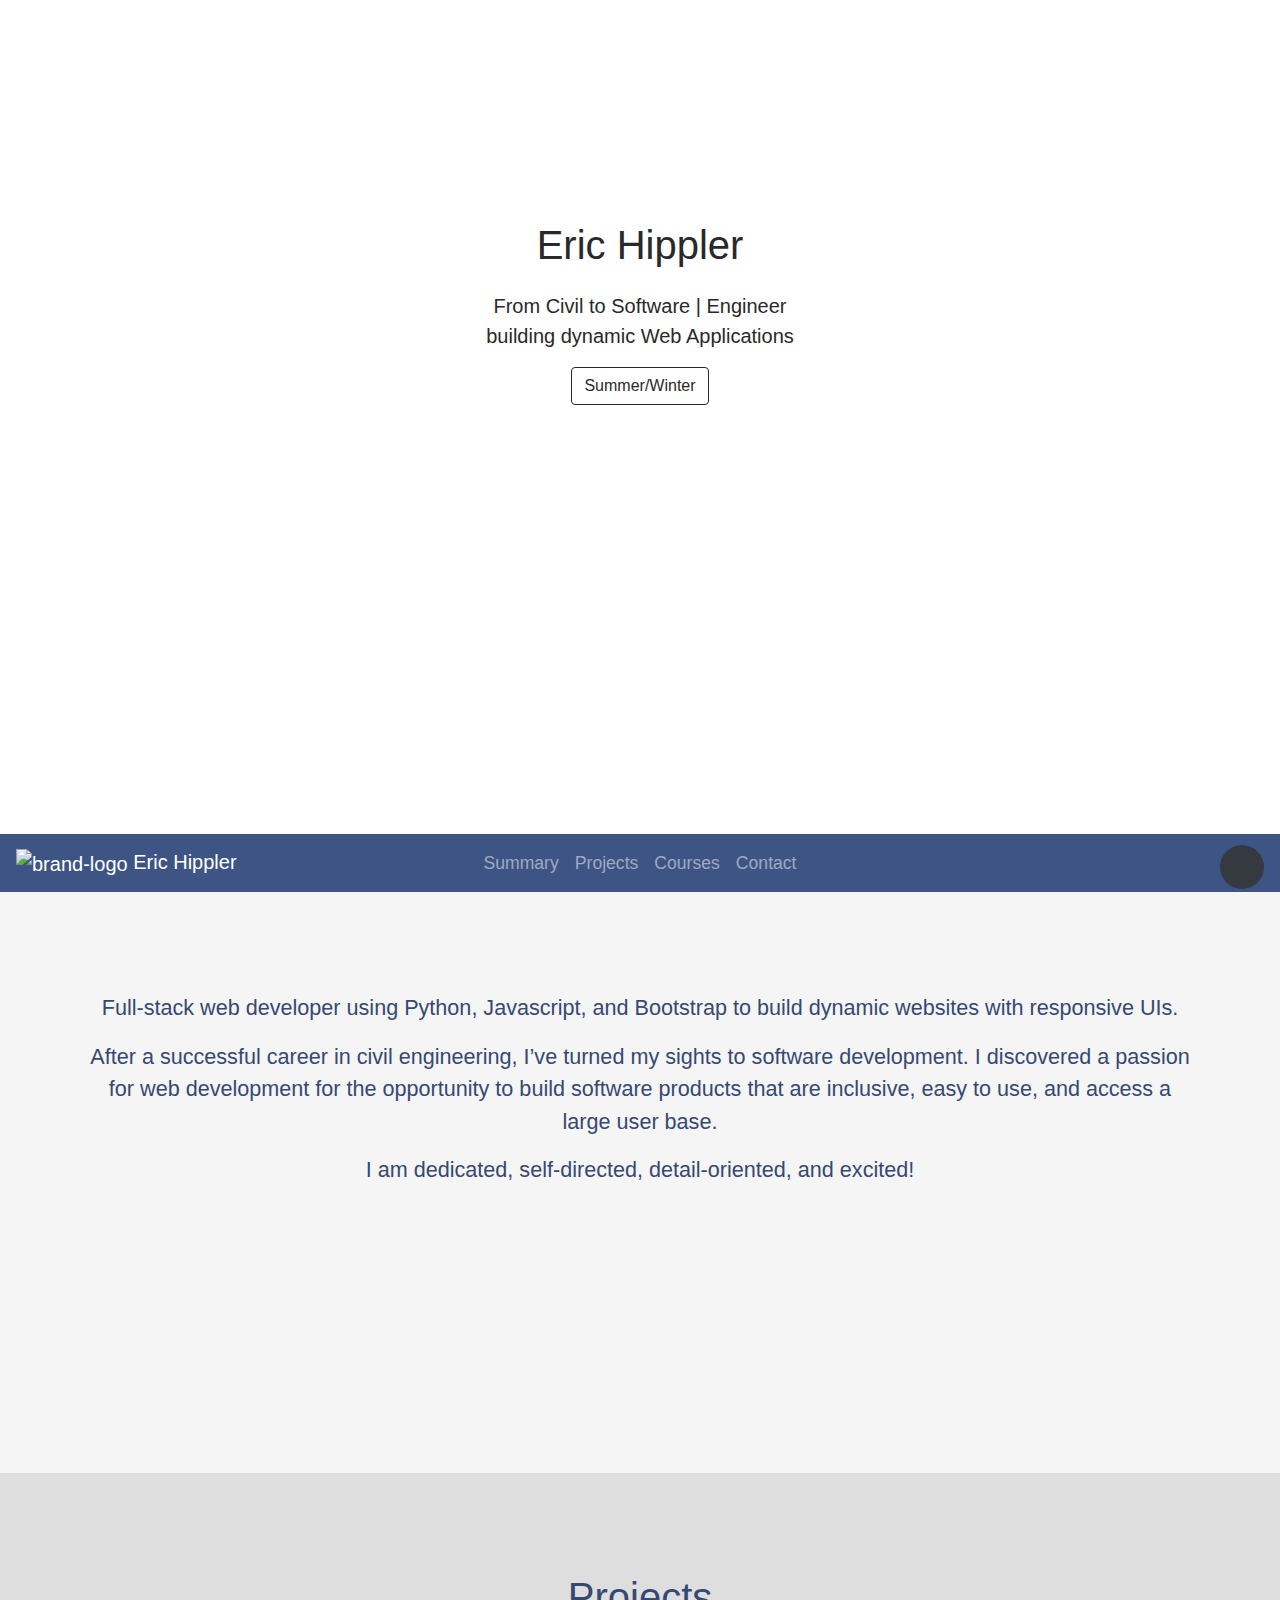
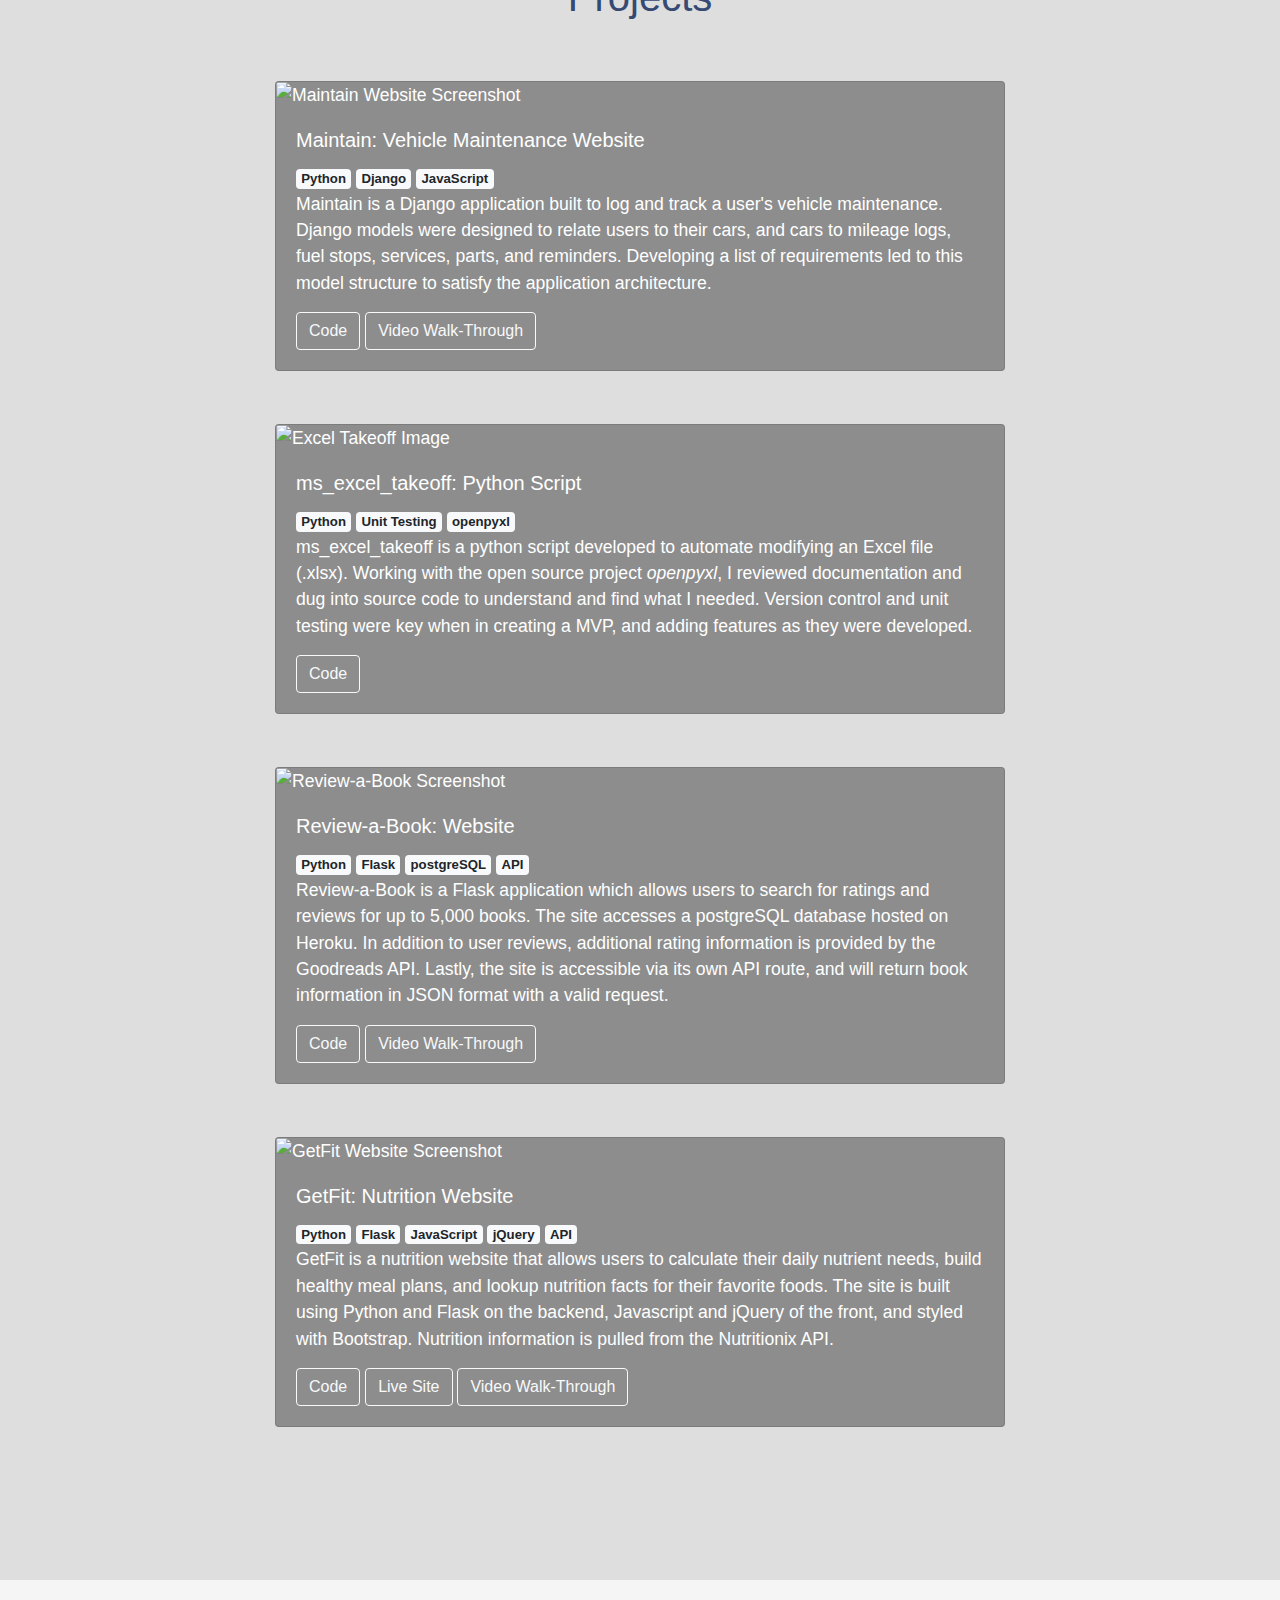
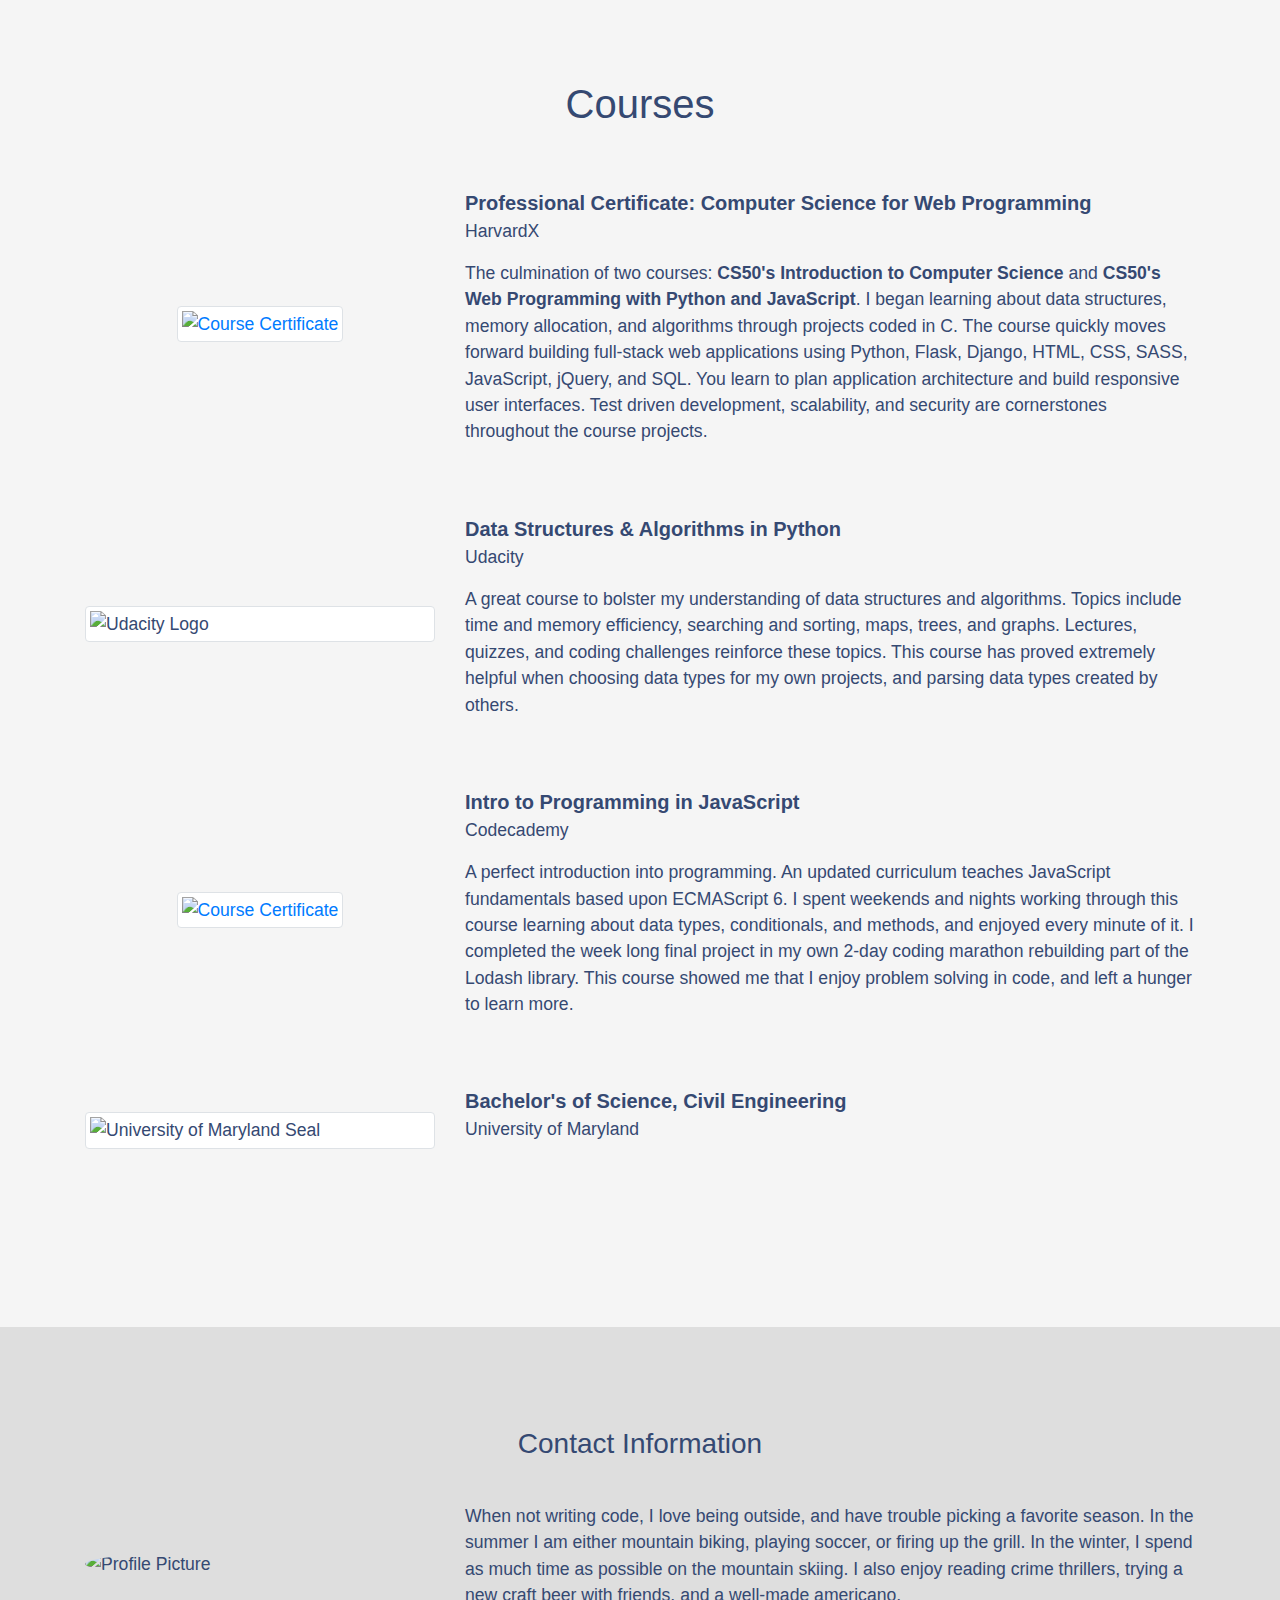
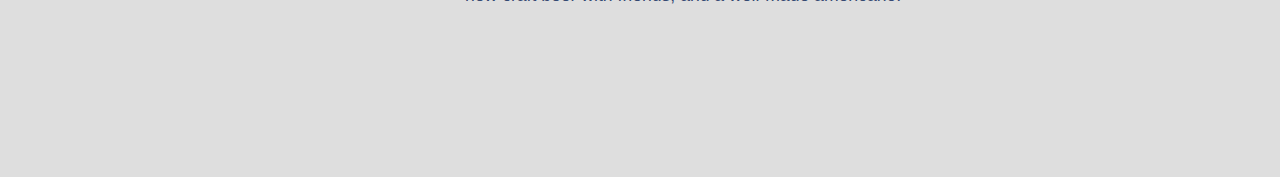
==== commit 0a4b0c65: "Added 3 new projects" ====
--- a/templates/index.html
+++ b/templates/index.html
@@ -178,7 +178,56 @@
                         <div class="row d-flex justify-content-center">
                             <h1>Projects</h1>
                         </div>
-                        <div class="row d-flex justify-content-center">
+                        <!--add: maintain, ms_excel_takeoff, Review-a-Book-->
+                        <div class="row d-flex justify-content-center">
+                            <div class= "col-sm-10 col-md-8 d-flex justify-content-center align-items-center">
+                                <div class="container-fluid">
+                                    <div class="card d-flex justify-content-center">
+                                        <img src="\files\maintain.jpg" class="card-img-top" alt="Maintain Website Screenshot">
+                                        <div class="card-body">
+                                            <h5 class="card-title">Maintain: Vehicle Maintenance Website</h5>
+                                            <span class="badge badge-light">Python</span>
+                                            <span class="badge badge-light">Django</span>
+                                            <span class="badge badge-light">JavaScript</span>
+                                            <p class="card-text">Maintain is a Django application built to log and track a user's vehicle maintenance.  Django models were designed to relate users to their cars, and cars to mileage logs, fuel stops, services, parts, and reminders.  Developing a list of requirements led to this model structure to satisfy the application architecture.</p>
+                                            <a href="https://github.com/Hippl-Eric/maintain" target="_blank" class="btn btn-outline-light"><i class="fas fa-code"></i> Code</a>
+                                            <a href="https://youtu.be/vhIJ1-L5fUA" target="_blank" class="btn btn-outline-light"><i class="fab fa-youtube"></i> Video Walk-Through</a>
+                                        </div>
+                                    </div>
+                                </div>
+                            </div>
+                            <div class= "col-sm-10 col-md-8 d-flex justify-content-center align-items-center">
+                                <div class="container-fluid">
+                                    <div class="card d-flex justify-content-center">
+                                        <img src="\files\ms_excel_takeoff.jpg" class="card-img-top" alt="Excel Takeoff Image">
+                                        <div class="card-body">
+                                            <h5 class="card-title">ms_excel_takeoff: Python Script</h5>
+                                            <span class="badge badge-light">Python</span>
+                                            <span class="badge badge-light">Unit Testing</span>
+                                            <span class="badge badge-light">openpyxl</span>
+                                            <p class="card-text">ms_excel_takeoff is a python script developed to automate modifying an Excel file (.xlsx).  Working with the open source project <i>openpyxl</i>, I reviewed documentation and dug into source code to understand and find what I needed.  Version control and unit testing were key when in creating a MVP, and adding features as they were developed.</p>
+                                            <a href="https://github.com/Hippl-Eric/ms_excel_takeoff" target="_blank" class="btn btn-outline-light"><i class="fas fa-code"></i> Code</a>
+                                        </div>
+                                    </div>
+                                </div>
+                            </div>
+                            <div class= "col-sm-10 col-md-8 d-flex justify-content-center align-items-center">
+                                <div class="container-fluid">
+                                    <div class="card d-flex justify-content-center">
+                                        <img src="\files\review_a_book.jpg" class="card-img-top" alt="Review-a-Book Screenshot">
+                                        <div class="card-body">
+                                            <h5 class="card-title">Review-a-Book: Website</h5>
+                                            <span class="badge badge-light">Python</span>
+                                            <span class="badge badge-light">Flask</span>
+                                            <span class="badge badge-light">postgreSQL</span>
+                                            <span class="badge badge-light">API</span>
+                                            <p class="card-text">Review-a-Book is a Flask application which allows users to search for ratings and reviews for up to 5,000 books. The site accesses a postgreSQL database hosted on Heroku.  In addition to user reviews, additional rating information is provided by the Goodreads API.  Lastly, the site is accessible via its own API route, and will return book information in JSON format with a valid request.</p>
+                                            <a href="https://github.com/Hippl-Eric/Review-a-Book" target="_blank" class="btn btn-outline-light"><i class="fas fa-code"></i> Code</a>
+                                            <a href="https://youtu.be/9XOoFWBmV6c" target="_blank" class="btn btn-outline-light"><i class="fab fa-youtube"></i> Video Walk-Through</a>
+                                        </div>
+                                    </div>
+                                </div>
+                            </div>
                             <div class= "col-sm-10 col-md-8 d-flex justify-content-center align-items-center">
                                 <div class="container-fluid">
                                     <div class="card d-flex justify-content-center">
@@ -193,7 +242,7 @@
                                             <p class="card-text">GetFit is a nutrition website that allows users to calculate their daily nutrient needs, build healthy meal plans, and lookup nutrition facts for their favorite foods. The site is built using Python and Flask on the backend, Javascript and jQuery of the front, and styled with Bootstrap. Nutrition information is pulled from the Nutritionix API.</p>
                                             <a href="https://github.com/Hippl-Eric/getfit" target="_blank" class="btn btn-outline-light"><i class="fas fa-code"></i> Code</a>
                                             <a href="https://getfit-pyflask.herokuapp.com/" target="_blank" class="btn btn-outline-light"><i class="far fa-window-maximize"></i> Live Site</a>
-                                            <a href="https://www.youtube.com/watch?v=i3X8UZf0fw0&feature=youtu.be" target="_blank" class="btn btn-outline-light"><i class="fab fa-youtube"></i> Video Walk-Through</a>
+                                            <a href="https://youtu.be/i3X8UZf0fw0" target="_blank" class="btn btn-outline-light"><i class="fab fa-youtube"></i> Video Walk-Through</a>
                                         </div>
                                     </div>
                                 </div>
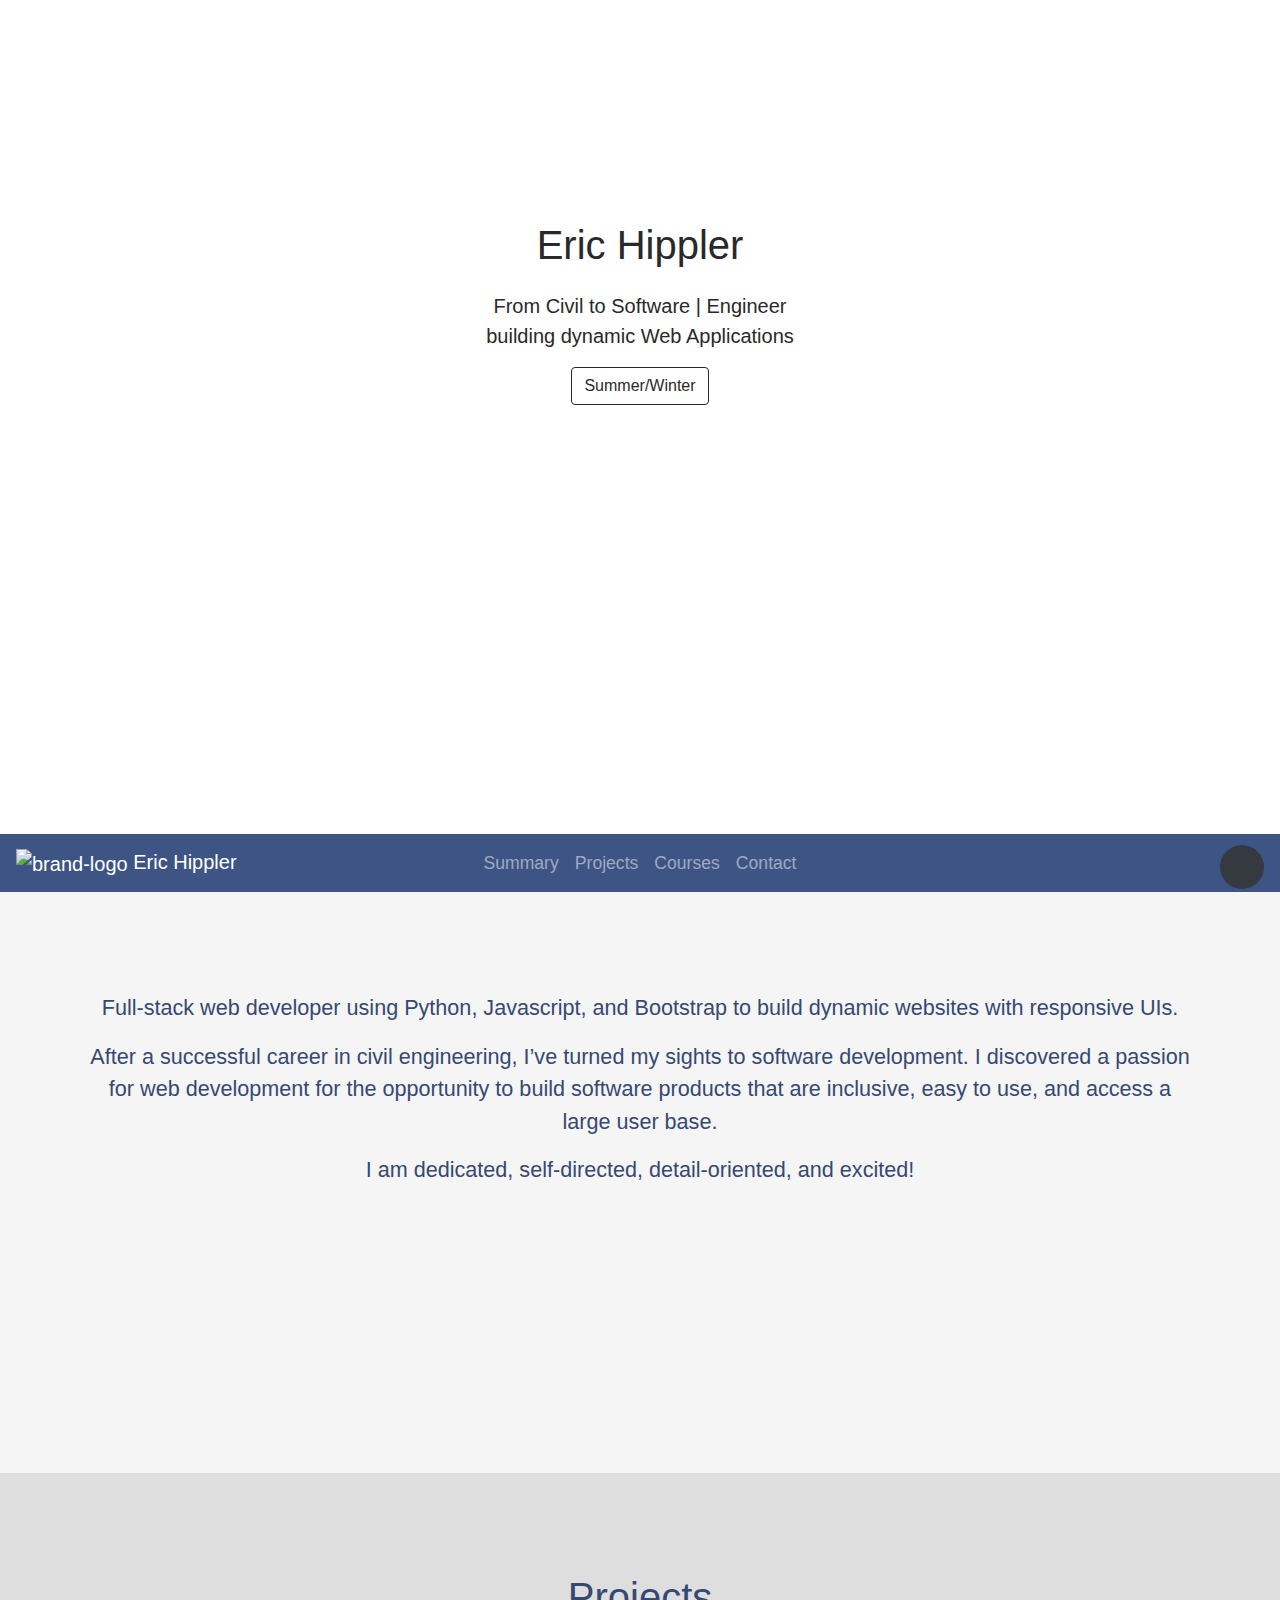
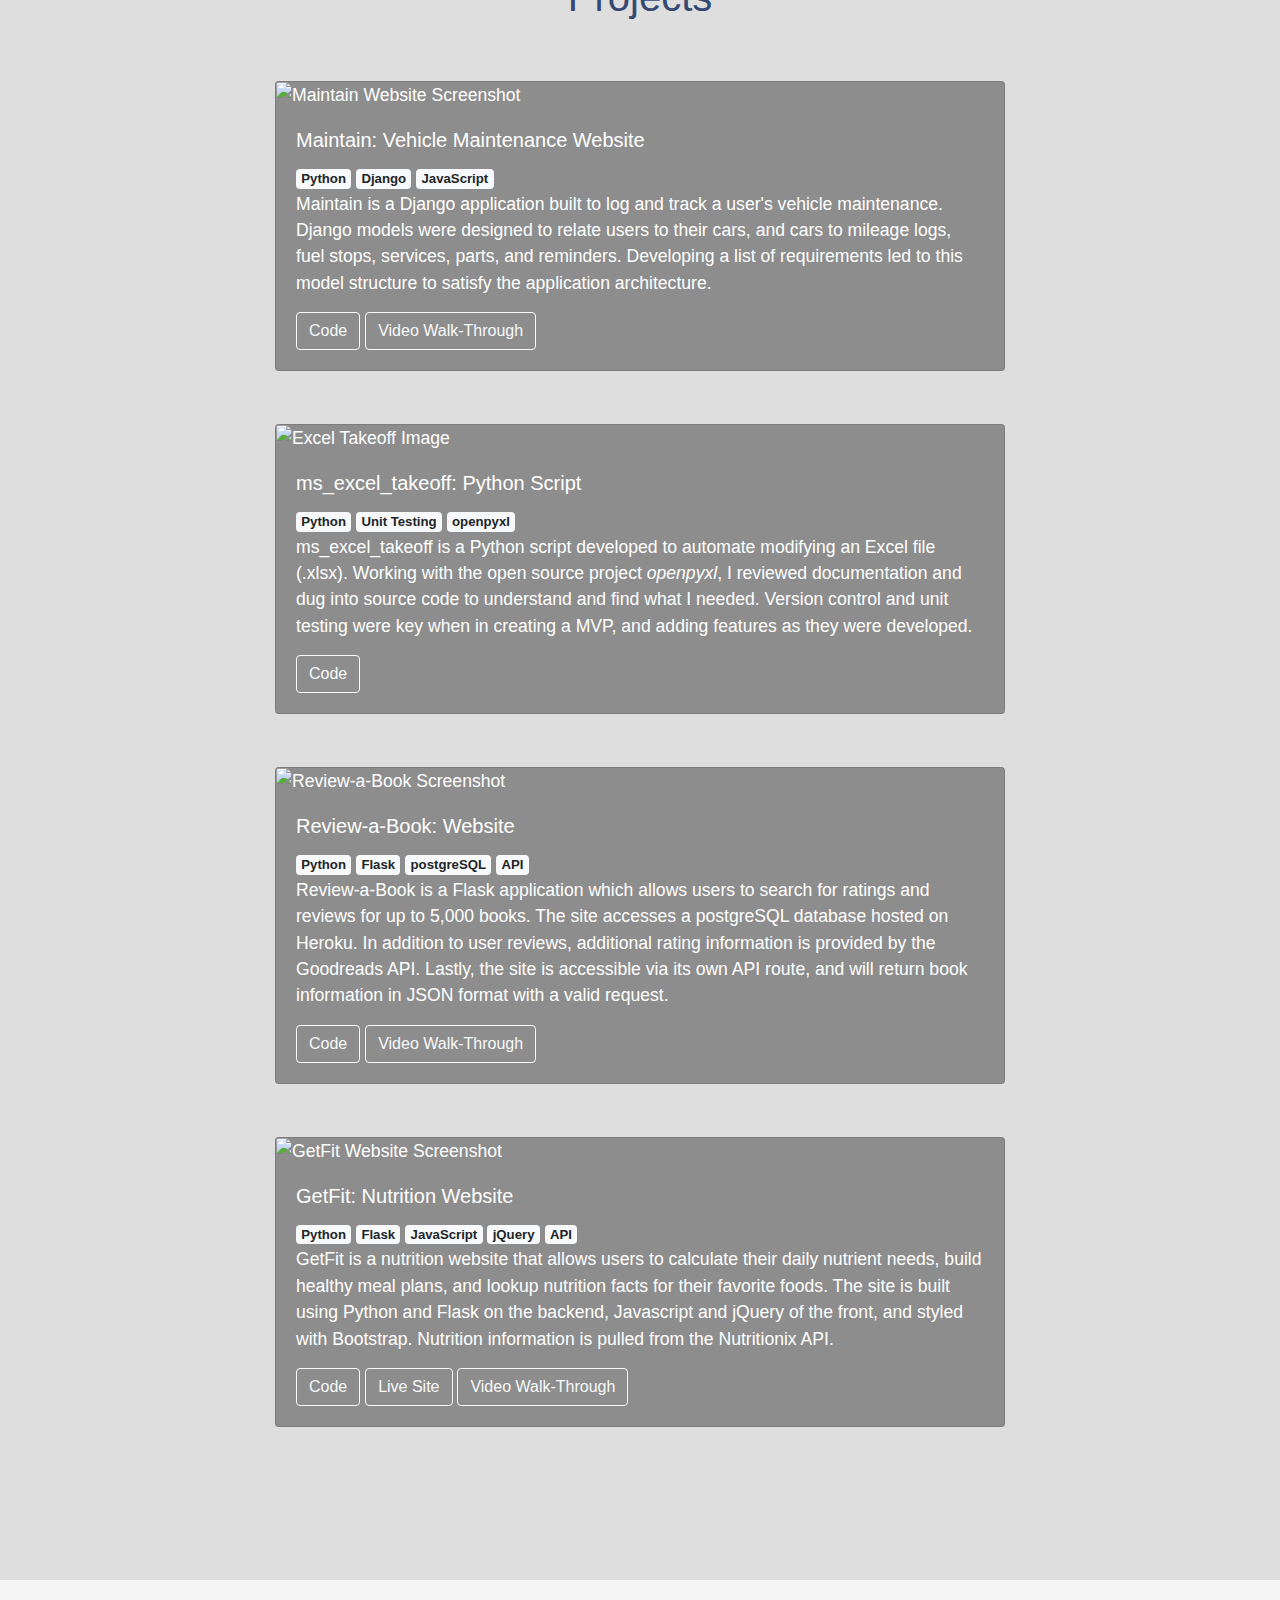
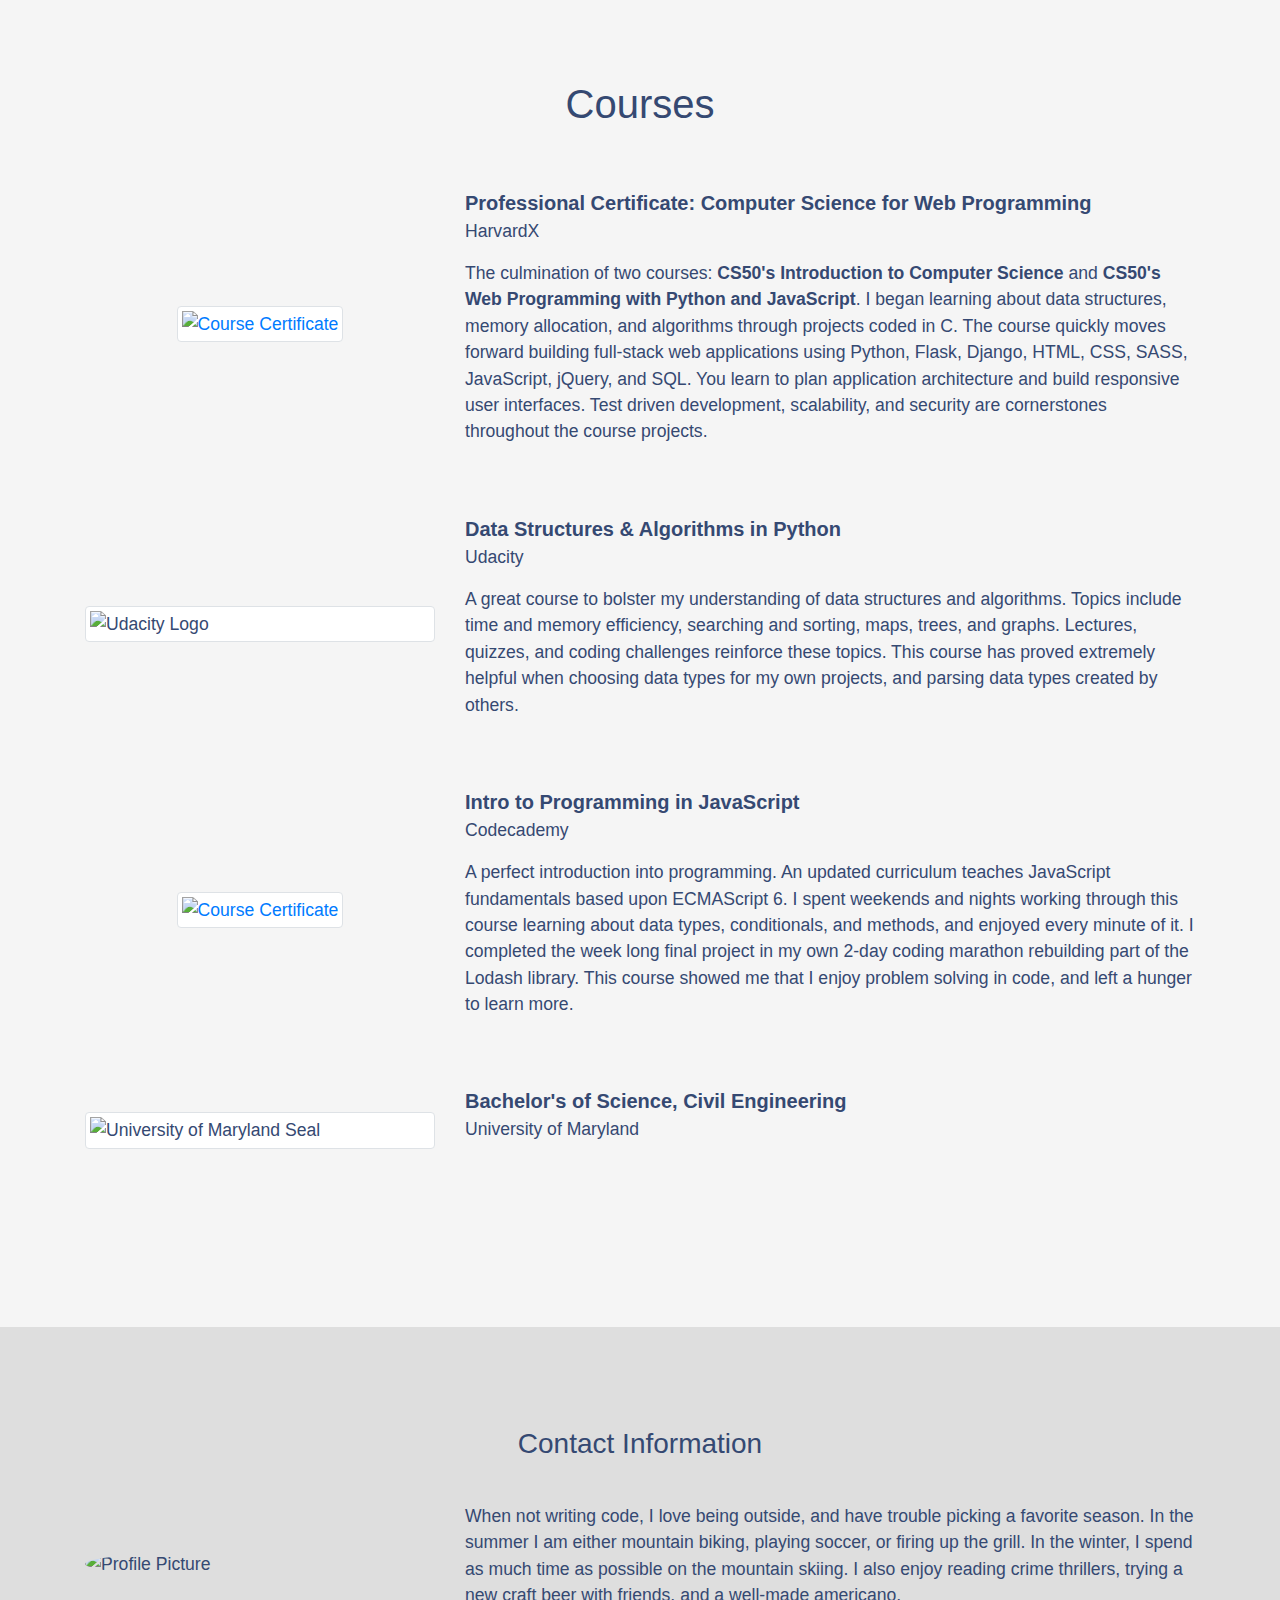
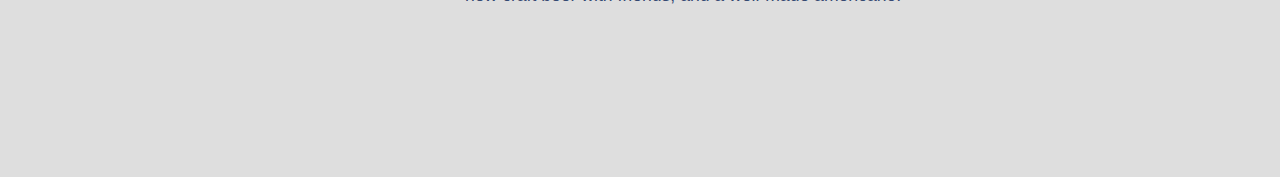
==== commit adf2ad1c: "Typo" ====
--- a/templates/index.html
+++ b/templates/index.html
@@ -178,7 +178,6 @@
                         <div class="row d-flex justify-content-center">
                             <h1>Projects</h1>
                         </div>
-                        <!--add: maintain, ms_excel_takeoff, Review-a-Book-->
                         <div class="row d-flex justify-content-center">
                             <div class= "col-sm-10 col-md-8 d-flex justify-content-center align-items-center">
                                 <div class="container-fluid">
@@ -205,7 +204,7 @@
                                             <span class="badge badge-light">Python</span>
                                             <span class="badge badge-light">Unit Testing</span>
                                             <span class="badge badge-light">openpyxl</span>
-                                            <p class="card-text">ms_excel_takeoff is a python script developed to automate modifying an Excel file (.xlsx).  Working with the open source project <i>openpyxl</i>, I reviewed documentation and dug into source code to understand and find what I needed.  Version control and unit testing were key when in creating a MVP, and adding features as they were developed.</p>
+                                            <p class="card-text">ms_excel_takeoff is a Python script developed to automate modifying an Excel file (.xlsx).  Working with the open source project <i>openpyxl</i>, I reviewed documentation and dug into source code to understand and find what I needed.  Version control and unit testing were key when in creating a MVP, and adding features as they were developed.</p>
                                             <a href="https://github.com/Hippl-Eric/ms_excel_takeoff" target="_blank" class="btn btn-outline-light"><i class="fas fa-code"></i> Code</a>
                                         </div>
                                     </div>
